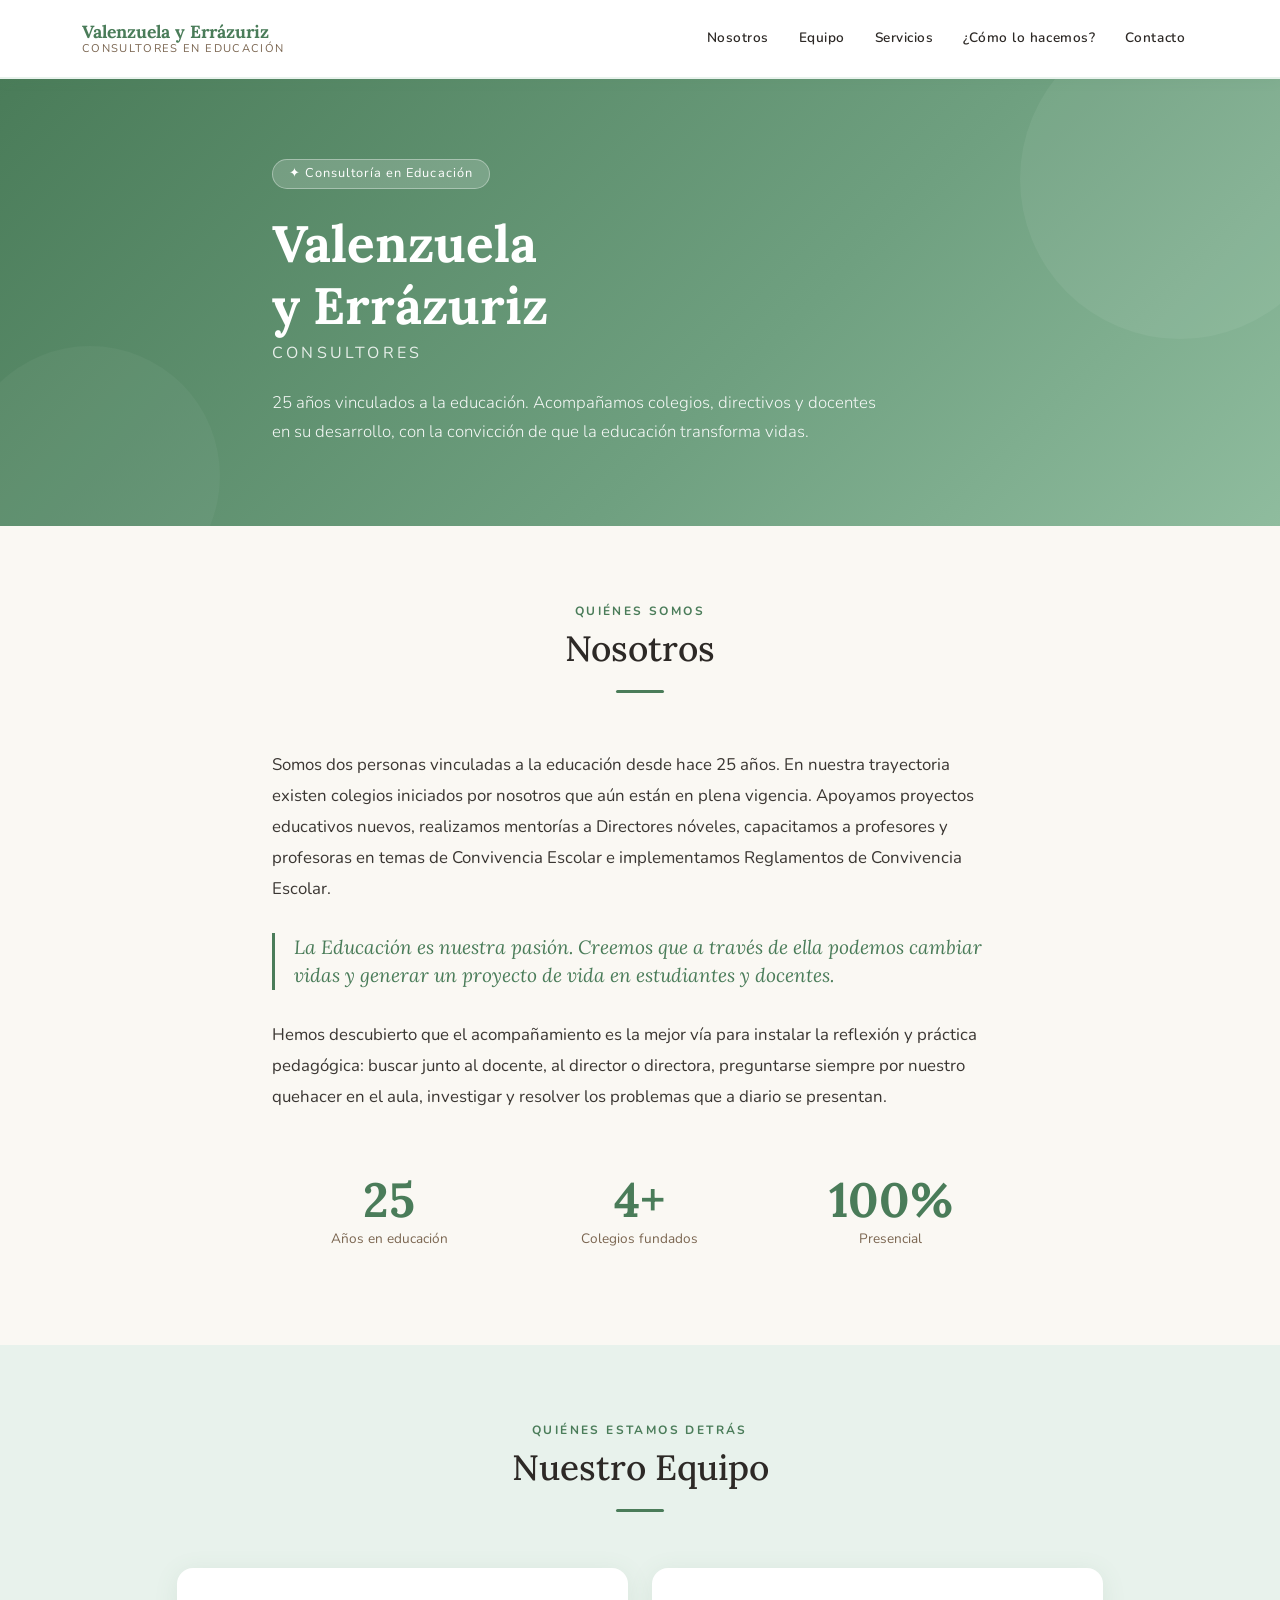
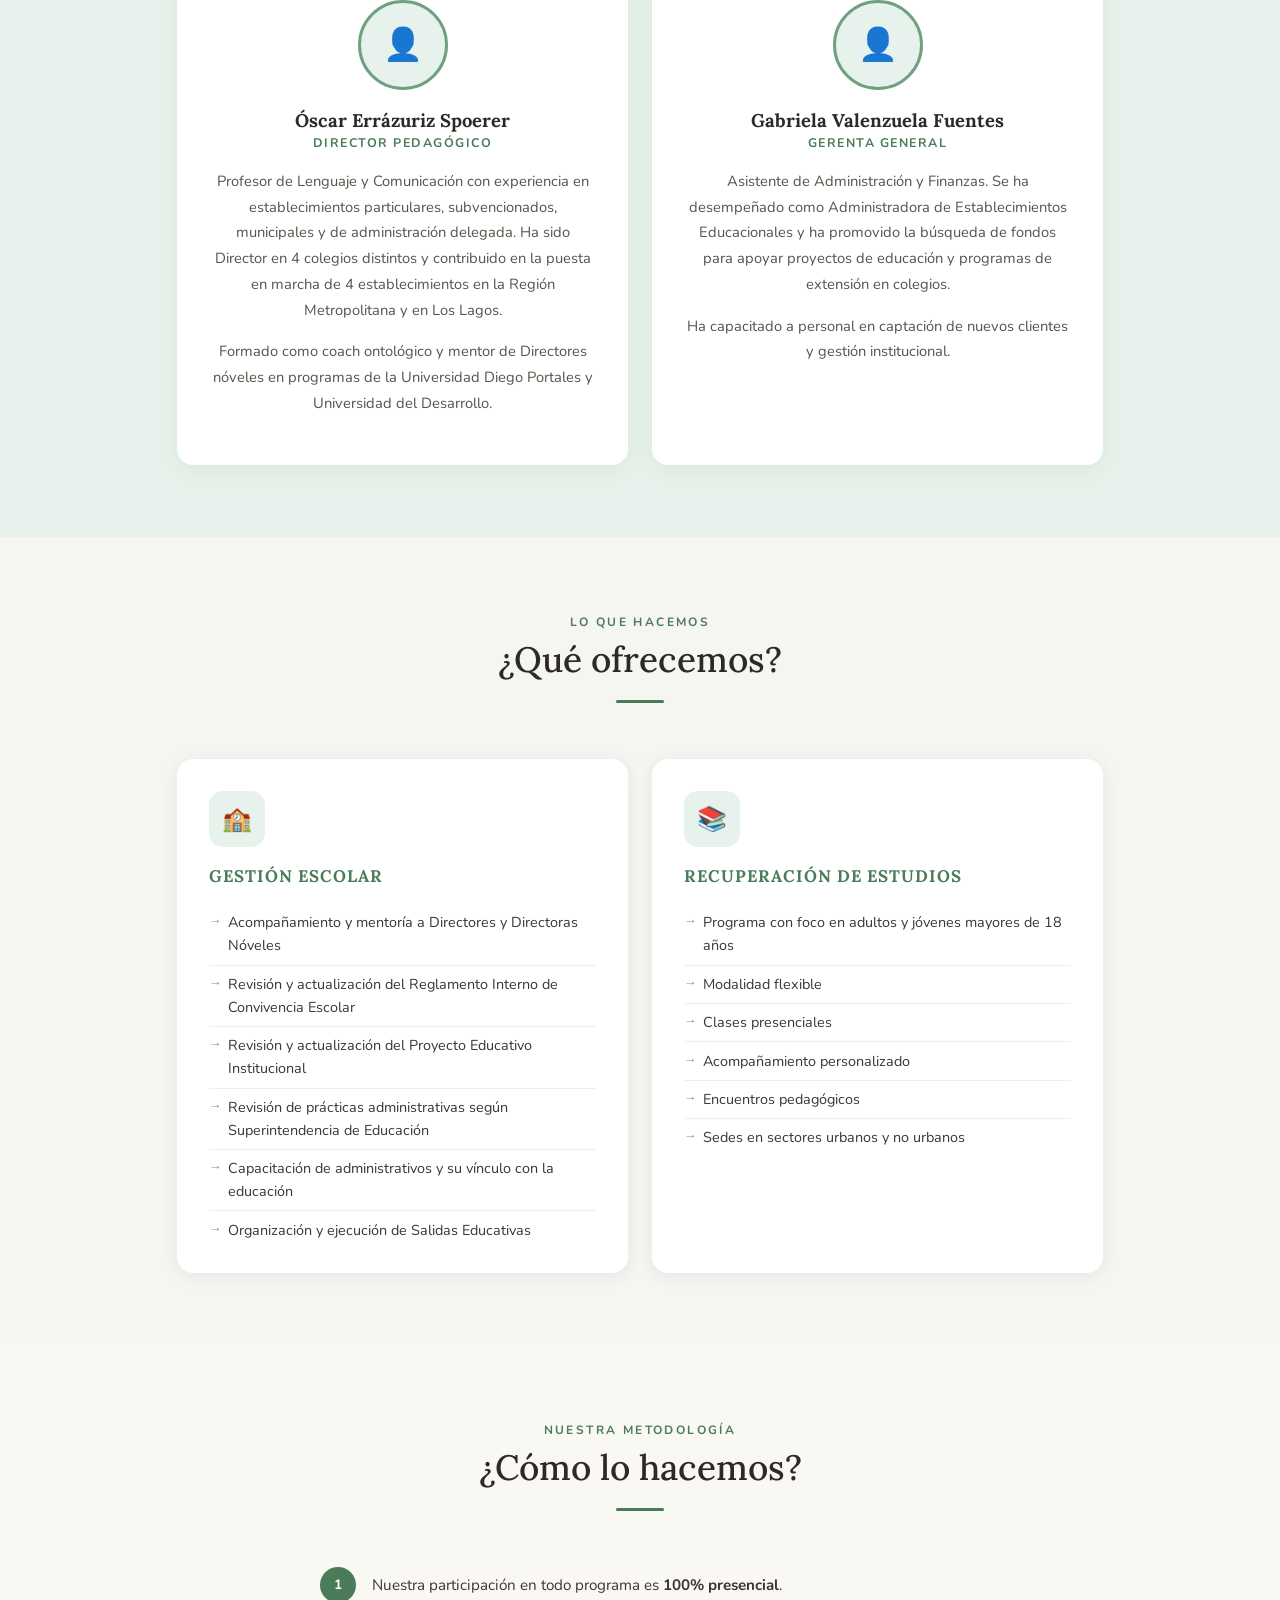
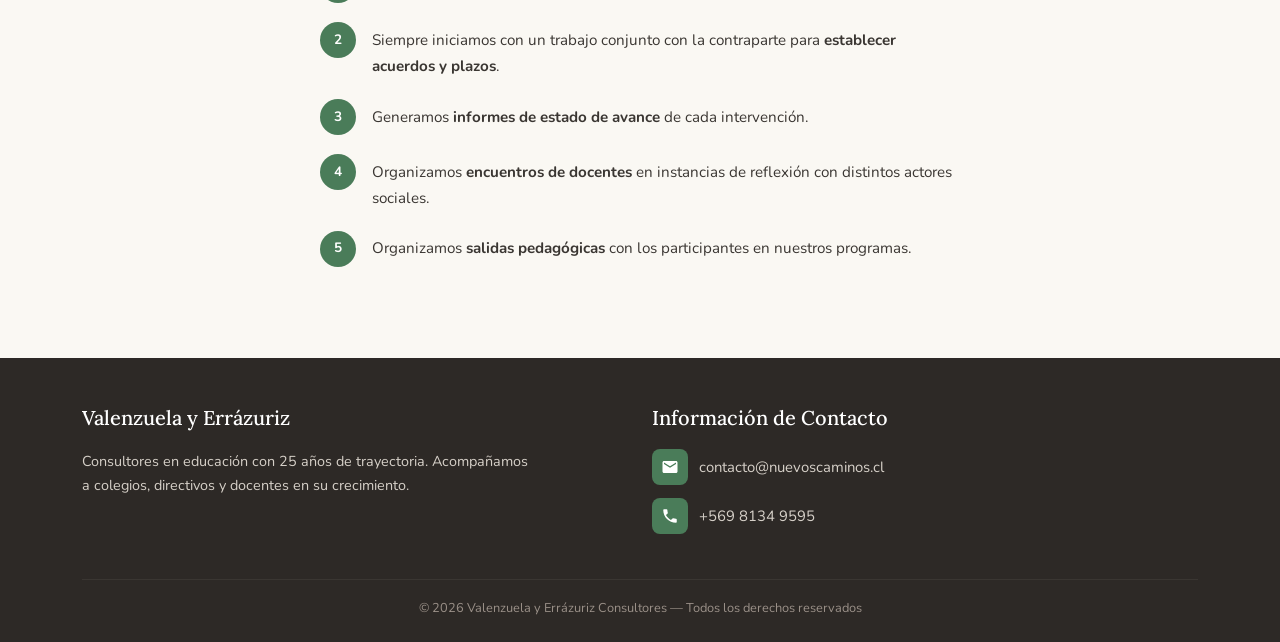
==== prop1claudio.html @ a12c12bf "Propuestas" ====
<!DOCTYPE html>
<html lang="es">
<head>
    <title>Valenzuela y Errázuriz — Consultores en Educación</title>
    <meta charset="utf-8">
    <meta name="viewport" content="width=device-width, initial-scale=1, shrink-to-fit=no">
    <meta name="description" content="Valenzuela y Errázuriz Consultores - Gestión Escolar y Recuperación de Estudios">

    <link href="https://fonts.googleapis.com/css2?family=Lora:ital,wght@0,400;0,600;0,700;1,400&family=Nunito:wght@300;400;600;700&display=swap" rel="stylesheet">
    <link rel="stylesheet" href="https://cdnjs.cloudflare.com/ajax/libs/bootstrap/5.3.0/css/bootstrap.min.css">

    <style>
        :root {
            --verde: #4a7c59;
            --verde-claro: #6fa080;
            --verde-suave: #e8f2ec;
            --crema: #faf8f3;
            --arena: #f0ebe0;
            --cafe: #7a6550;
            --texto: #2d2926;
            --gris-suave: #f5f5f2;
        }

        * { box-sizing: border-box; }

        body {
            font-family: 'Nunito', sans-serif;
            color: var(--texto);
            background: var(--crema);
            scroll-behavior: smooth;
        }

        h1, h2, h3, h4 {
            font-family: 'Lora', serif;
        }

        /* NAV */
        .navbar {
            background: white;
            border-bottom: 2px solid var(--verde-suave);
            padding: 1rem 0;
            position: sticky;
            top: 0;
            z-index: 100;
            box-shadow: 0 2px 12px rgba(74,124,89,0.08);
        }
        .navbar-brand {
            font-family: 'Lora', serif;
            font-size: 1.1rem;
            color: var(--verde) !important;
            font-weight: 700;
            line-height: 1.2;
        }
        .navbar-brand small {
            display: block;
            font-family: 'Nunito', sans-serif;
            font-size: 0.7rem;
            font-weight: 400;
            color: var(--cafe);
            letter-spacing: 0.12em;
            text-transform: uppercase;
        }
        .nav-link {
            color: var(--texto) !important;
            font-weight: 600;
            font-size: 0.85rem;
            letter-spacing: 0.04em;
            padding: 0.4rem 0.8rem !important;
            transition: color 0.2s;
        }
        .nav-link:hover { color: var(--verde) !important; }
        .navbar-toggler { border-color: var(--verde-suave); }

        /* HERO */
        .hero {
            background: linear-gradient(135deg, var(--verde) 0%, var(--verde-claro) 60%, #8fbc9e 100%);
            color: white;
            padding: 5rem 0 4rem;
            position: relative;
            overflow: hidden;
        }
        .hero::before {
            content: '';
            position: absolute;
            top: -60px; right: -60px;
            width: 320px; height: 320px;
            border-radius: 50%;
            background: rgba(255,255,255,0.06);
        }
        .hero::after {
            content: '';
            position: absolute;
            bottom: -80px; left: -40px;
            width: 260px; height: 260px;
            border-radius: 50%;
            background: rgba(255,255,255,0.04);
        }
        .hero h1 {
            font-size: clamp(2rem, 5vw, 3.2rem);
            font-weight: 700;
            margin-bottom: 0.3rem;
        }
        .hero .subtitle {
            font-family: 'Nunito', sans-serif;
            font-size: 1rem;
            letter-spacing: 0.2em;
            text-transform: uppercase;
            opacity: 0.85;
            margin-bottom: 1.5rem;
        }
        .hero .lead {
            font-size: 1.05rem;
            opacity: 0.92;
            max-width: 620px;
            line-height: 1.7;
        }
        .hero-badge {
            display: inline-block;
            background: rgba(255,255,255,0.18);
            border: 1px solid rgba(255,255,255,0.35);
            border-radius: 30px;
            padding: 0.3rem 1rem;
            font-size: 0.8rem;
            letter-spacing: 0.08em;
            margin-bottom: 1.5rem;
        }

        /* SECCIONES */
        .section { padding: 4.5rem 0; }
        .section-alt { background: var(--gris-suave); }
        .section-verde { background: var(--verde-suave); }
        .section-arena { background: var(--arena); }

        .section-label {
            display: inline-block;
            color: var(--verde);
            font-size: 0.75rem;
            font-weight: 700;
            letter-spacing: 0.2em;
            text-transform: uppercase;
            margin-bottom: 0.5rem;
        }
        .section-title {
            font-family: 'Lora', serif;
            font-size: clamp(1.6rem, 3vw, 2.2rem);
            color: var(--texto);
            margin-bottom: 1.2rem;
        }
        .divider {
            width: 48px;
            height: 3px;
            background: var(--verde);
            border-radius: 2px;
            margin: 0 auto 2rem;
        }
        .divider-left { margin: 0 0 1.5rem; }

        /* NOSOTROS */
        .nosotros-text {
            font-size: 1.05rem;
            line-height: 1.85;
            color: #3a3632;
        }
        .nosotros-highlight {
            font-family: 'Lora', serif;
            font-style: italic;
            font-size: 1.2rem;
            color: var(--verde);
            border-left: 3px solid var(--verde);
            padding-left: 1.2rem;
            margin: 1.8rem 0;
        }

        /* CARDS PERSONAS */
        .person-card {
            background: white;
            border-radius: 16px;
            padding: 2rem;
            box-shadow: 0 4px 24px rgba(74,124,89,0.10);
            height: 100%;
            transition: transform 0.2s, box-shadow 0.2s;
        }
        .person-card:hover {
            transform: translateY(-4px);
            box-shadow: 0 8px 32px rgba(74,124,89,0.16);
        }
        .person-avatar {
            width: 90px;
            height: 90px;
            border-radius: 50%;
            background: var(--verde-suave);
            border: 3px solid var(--verde-claro);
            display: flex;
            align-items: center;
            justify-content: center;
            margin: 0 auto 1.2rem;
            font-size: 2rem;
            color: var(--verde);
        }
        .person-card h3 {
            font-size: 1.15rem;
            font-weight: 700;
            margin-bottom: 0.2rem;
        }
        .person-role {
            font-size: 0.78rem;
            color: var(--verde);
            text-transform: uppercase;
            letter-spacing: 0.12em;
            font-weight: 700;
            margin-bottom: 1rem;
        }
        .person-card p {
            font-size: 0.92rem;
            line-height: 1.75;
            color: #5a524a;
        }

        /* SERVICIOS */
        .area-card {
            background: white;
            border-radius: 16px;
            padding: 2rem 2rem 1.5rem;
            box-shadow: 0 3px 18px rgba(0,0,0,0.07);
            height: 100%;
        }
        .area-icon {
            width: 56px;
            height: 56px;
            border-radius: 14px;
            background: var(--verde-suave);
            display: flex;
            align-items: center;
            justify-content: center;
            margin-bottom: 1.2rem;
            font-size: 1.5rem;
        }
        .area-card h3 {
            font-size: 1.05rem;
            font-weight: 700;
            text-transform: uppercase;
            letter-spacing: 0.06em;
            color: var(--verde);
            margin-bottom: 1.1rem;
        }
        .area-list {
            list-style: none;
            padding: 0;
            margin: 0;
        }
        .area-list li {
            font-size: 0.9rem;
            line-height: 1.6;
            padding: 0.45rem 0;
            border-bottom: 1px solid var(--verde-suave);
            padding-left: 1.2rem;
            position: relative;
            color: #3a3632;
        }
        .area-list li::before {
            content: '→';
            position: absolute;
            left: 0;
            color: var(--verde-claro);
            font-size: 0.8rem;
        }
        .area-list li:last-child { border-bottom: none; }

        /* CÓMO LO HACEMOS */
        .como-item {
            display: flex;
            gap: 1rem;
            align-items: flex-start;
            margin-bottom: 1.2rem;
        }
        .como-num {
            flex-shrink: 0;
            width: 36px;
            height: 36px;
            border-radius: 50%;
            background: var(--verde);
            color: white;
            display: flex;
            align-items: center;
            justify-content: center;
            font-weight: 700;
            font-size: 0.85rem;
        }
        .como-text {
            font-size: 0.95rem;
            line-height: 1.7;
            color: #3a3632;
            padding-top: 0.35rem;
        }

        /* CONTACTO / FOOTER */
        footer {
            background: var(--texto);
            color: #d6d0c8;
            padding: 3rem 0 1.5rem;
        }
        footer h5 {
            font-family: 'Lora', serif;
            color: white;
            margin-bottom: 1.2rem;
        }
        .contact-item {
            display: flex;
            align-items: center;
            gap: 0.7rem;
            margin-bottom: 0.8rem;
            font-size: 0.93rem;
        }
        .contact-icon {
            width: 36px;
            height: 36px;
            border-radius: 8px;
            background: var(--verde);
            display: flex;
            align-items: center;
            justify-content: center;
            flex-shrink: 0;
        }
        footer a { color: #d6d0c8; text-decoration: none; }
        footer a:hover { color: var(--verde-claro); }
        .footer-copy {
            border-top: 1px solid #3a3632;
            margin-top: 2rem;
            padding-top: 1.2rem;
            font-size: 0.8rem;
            color: #9a9088;
            text-align: center;
        }

        /* AÑOS EXPERIENCIA */
        .stat-box {
            text-align: center;
            padding: 1.5rem;
        }
        .stat-num {
            font-family: 'Lora', serif;
            font-size: 3rem;
            font-weight: 700;
            color: var(--verde);
            line-height: 1;
        }
        .stat-label {
            font-size: 0.85rem;
            color: var(--cafe);
            margin-top: 0.3rem;
        }

        @media (max-width: 768px) {
            .hero { padding: 3.5rem 0 3rem; }
            .section { padding: 3rem 0; }
        }
    </style>
</head>
<body data-bs-spy="scroll" data-bs-target="#mainNav">

    <!-- NAVBAR -->
    <nav class="navbar navbar-expand-lg" id="mainNav">
        <div class="container">
            <a class="navbar-brand" href="#inicio">
                Valenzuela y Errázuriz
                <small>Consultores en Educación</small>
            </a>
            <button class="navbar-toggler" type="button" data-bs-toggle="collapse" data-bs-target="#navMenu">
                <span class="navbar-toggler-icon"></span>
            </button>
            <div class="collapse navbar-collapse" id="navMenu">
                <ul class="navbar-nav ms-auto gap-1">
                    <li class="nav-item"><a class="nav-link" href="#nosotros">Nosotros</a></li>
                    <li class="nav-item"><a class="nav-link" href="#equipo">Equipo</a></li>
                    <li class="nav-item"><a class="nav-link" href="#servicios">Servicios</a></li>
                    <li class="nav-item"><a class="nav-link" href="#como">¿Cómo lo hacemos?</a></li>
                    <li class="nav-item"><a class="nav-link" href="#contacto">Contacto</a></li>
                </ul>
            </div>
        </div>
    </nav>

    <!-- HERO -->
    <section class="hero" id="inicio">
        <div class="container">
            <div class="row justify-content-center">
                <div class="col-lg-8 col-md-10">
                    <div class="hero-badge">✦ Consultoría en Educación</div>
                    <h1>Valenzuela<br>y Errázuriz</h1>
                    <p class="subtitle">Consultores</p>
                    <p class="lead">
                        25 años vinculados a la educación. Acompañamos colegios, directivos y docentes en su desarrollo, con la convicción de que la educación transforma vidas.
                    </p>
                </div>
            </div>
        </div>
    </section>

    <!-- NOSOTROS -->
    <section class="section" id="nosotros">
        <div class="container">
            <div class="row justify-content-center mb-4">
                <div class="col-lg-7 text-center">
                    <span class="section-label">Quiénes somos</span>
                    <h2 class="section-title">Nosotros</h2>
                    <div class="divider"></div>
                </div>
            </div>
            <div class="row justify-content-center">
                <div class="col-lg-8 col-md-10">
                    <p class="nosotros-text">
                        Somos dos personas vinculadas a la educación desde hace 25 años. En nuestra trayectoria existen colegios iniciados por nosotros que aún están en plena vigencia. Apoyamos proyectos educativos nuevos, realizamos mentorías a Directores nóveles, capacitamos a profesores y profesoras en temas de Convivencia Escolar e implementamos Reglamentos de Convivencia Escolar.
                    </p>
                    <div class="nosotros-highlight">
                        La Educación es nuestra pasión. Creemos que a través de ella podemos cambiar vidas y generar un proyecto de vida en estudiantes y docentes.
                    </div>
                    <p class="nosotros-text">
                        Hemos descubierto que el acompañamiento es la mejor vía para instalar la reflexión y práctica pedagógica: buscar junto al docente, al director o directora, preguntarse siempre por nuestro quehacer en el aula, investigar y resolver los problemas que a diario se presentan.
                    </p>
                </div>
            </div>

            <!-- Estadísticas -->
            <div class="row justify-content-center mt-4">
                <div class="col-lg-8">
                    <div class="row text-center g-3">
                        <div class="col-4">
                            <div class="stat-box">
                                <div class="stat-num">25</div>
                                <div class="stat-label">Años en educación</div>
                            </div>
                        </div>
                        <div class="col-4">
                            <div class="stat-box">
                                <div class="stat-num">4+</div>
                                <div class="stat-label">Colegios fundados</div>
                            </div>
                        </div>
                        <div class="col-4">
                            <div class="stat-box">
                                <div class="stat-num">100%</div>
                                <div class="stat-label">Presencial</div>
                            </div>
                        </div>
                    </div>
                </div>
            </div>
        </div>
    </section>

    <!-- EQUIPO -->
    <section class="section section-verde" id="equipo">
        <div class="container">
            <div class="row justify-content-center mb-4">
                <div class="col-lg-7 text-center">
                    <span class="section-label">Quiénes estamos detrás</span>
                    <h2 class="section-title">Nuestro Equipo</h2>
                    <div class="divider"></div>
                </div>
            </div>
            <div class="row g-4 justify-content-center">

                <div class="col-md-5">
                    <div class="person-card text-center">
                        <div class="person-avatar">👤</div>
                        <h3>Óscar Errázuriz Spoerer</h3>
                        <div class="person-role">Director Pedagógico</div>
                        <p>
                            Profesor de Lenguaje y Comunicación con experiencia en establecimientos particulares, subvencionados, municipales y de administración delegada. Ha sido Director en 4 colegios distintos y contribuido en la puesta en marcha de 4 establecimientos en la Región Metropolitana y en Los Lagos.
                        </p>
                        <p>
                            Formado como coach ontológico y mentor de Directores nóveles en programas de la Universidad Diego Portales y Universidad del Desarrollo.
                        </p>
                    </div>
                </div>

                <div class="col-md-5">
                    <div class="person-card text-center">
                        <div class="person-avatar">👤</div>
                        <h3>Gabriela Valenzuela Fuentes</h3>
                        <div class="person-role">Gerenta General</div>
                        <p>
                            Asistente de Administración y Finanzas. Se ha desempeñado como Administradora de Establecimientos Educacionales y ha promovido la búsqueda de fondos para apoyar proyectos de educación y programas de extensión en colegios.
                        </p>
                        <p>
                            Ha capacitado a personal en captación de nuevos clientes y gestión institucional.
                        </p>
                    </div>
                </div>

            </div>
        </div>
    </section>

    <!-- SERVICIOS -->
    <section class="section section-alt" id="servicios">
        <div class="container">
            <div class="row justify-content-center mb-4">
                <div class="col-lg-7 text-center">
                    <span class="section-label">Lo que hacemos</span>
                    <h2 class="section-title">¿Qué ofrecemos?</h2>
                    <div class="divider"></div>
                </div>
            </div>
            <div class="row g-4 justify-content-center">

                <div class="col-md-6 col-lg-5">
                    <div class="area-card">
                        <div class="area-icon">🏫</div>
                        <h3>Gestión Escolar</h3>
                        <ul class="area-list">
                            <li>Acompañamiento y mentoría a Directores y Directoras Nóveles</li>
                            <li>Revisión y actualización del Reglamento Interno de Convivencia Escolar</li>
                            <li>Revisión y actualización del Proyecto Educativo Institucional</li>
                            <li>Revisión de prácticas administrativas según Superintendencia de Educación</li>
                            <li>Capacitación de administrativos y su vínculo con la educación</li>
                            <li>Organización y ejecución de Salidas Educativas</li>
                        </ul>
                    </div>
                </div>

                <div class="col-md-6 col-lg-5">
                    <div class="area-card">
                        <div class="area-icon">📚</div>
                        <h3>Recuperación de Estudios</h3>
                        <ul class="area-list">
                            <li>Programa con foco en adultos y jóvenes mayores de 18 años</li>
                            <li>Modalidad flexible</li>
                            <li>Clases presenciales</li>
                            <li>Acompañamiento personalizado</li>
                            <li>Encuentros pedagógicos</li>
                            <li>Sedes en sectores urbanos y no urbanos</li>
                        </ul>
                    </div>
                </div>

            </div>
        </div>
    </section>

    <!-- CÓMO LO HACEMOS -->
    <section class="section" id="como">
        <div class="container">
            <div class="row justify-content-center mb-4">
                <div class="col-lg-7 text-center">
                    <span class="section-label">Nuestra metodología</span>
                    <h2 class="section-title">¿Cómo lo hacemos?</h2>
                    <div class="divider"></div>
                </div>
            </div>
            <div class="row justify-content-center">
                <div class="col-lg-7 col-md-9">
                    <div class="como-item">
                        <div class="como-num">1</div>
                        <div class="como-text">Nuestra participación en todo programa es <strong>100% presencial</strong>.</div>
                    </div>
                    <div class="como-item">
                        <div class="como-num">2</div>
                        <div class="como-text">Siempre iniciamos con un trabajo conjunto con la contraparte para <strong>establecer acuerdos y plazos</strong>.</div>
                    </div>
                    <div class="como-item">
                        <div class="como-num">3</div>
                        <div class="como-text">Generamos <strong>informes de estado de avance</strong> de cada intervención.</div>
                    </div>
                    <div class="como-item">
                        <div class="como-num">4</div>
                        <div class="como-text">Organizamos <strong>encuentros de docentes</strong> en instancias de reflexión con distintos actores sociales.</div>
                    </div>
                    <div class="como-item">
                        <div class="como-num">5</div>
                        <div class="como-text">Organizamos <strong>salidas pedagógicas</strong> con los participantes en nuestros programas.</div>
                    </div>
                </div>
            </div>
        </div>
    </section>

    <!-- FOOTER / CONTACTO -->
    <footer id="contacto">
        <div class="container">
            <div class="row g-4">
                <div class="col-md-5">
                    <h5>Valenzuela y Errázuriz</h5>
                    <p style="font-size:0.9rem; line-height:1.7;">
                        Consultores en educación con 25 años de trayectoria. Acompañamos a colegios, directivos y docentes en su crecimiento.
                    </p>
                </div>
                <div class="col-md-4 offset-md-1">
                    <h5>Información de Contacto</h5>
                    <div class="contact-item">
                        <div class="contact-icon">
                            <svg width="18" height="18" fill="white" viewBox="0 0 24 24"><path d="M20 4H4c-1.1 0-2 .9-2 2v12c0 1.1.9 2 2 2h16c1.1 0 2-.9 2-2V6c0-1.1-.9-2-2-2zm0 4-8 5-8-5V6l8 5 8-5v2z"/></svg>
                        </div>
                        <a href="mailto:contacto@nuevoscaminos.cl">contacto@nuevoscaminos.cl</a>
                    </div>
                    <div class="contact-item">
                        <div class="contact-icon">
                            <svg width="18" height="18" fill="white" viewBox="0 0 24 24"><path d="M6.62 10.79c1.44 2.83 3.76 5.14 6.59 6.59l2.2-2.2c.27-.27.67-.36 1.02-.24 1.12.37 2.33.57 3.57.57.55 0 1 .45 1 1V20c0 .55-.45 1-1 1-9.39 0-17-7.61-17-17 0-.55.45-1 1-1h3.5c.55 0 1 .45 1 1 0 1.25.2 2.45.57 3.57.11.35.03.74-.25 1.02l-2.2 2.2z"/></svg>
                        </div>
                        <a href="tel:+56981349595">+569 8134 9595</a>
                    </div>
                </div>
            </div>
            <div class="footer-copy">
                <script>document.write('© ' + new Date().getFullYear());</script> Valenzuela y Errázuriz Consultores — Todos los derechos reservados
            </div>
        </div>
    </footer>

    <script src="https://cdnjs.cloudflare.com/ajax/libs/bootstrap/5.3.0/js/bootstrap.bundle.min.js"></script>
</body>
</html>
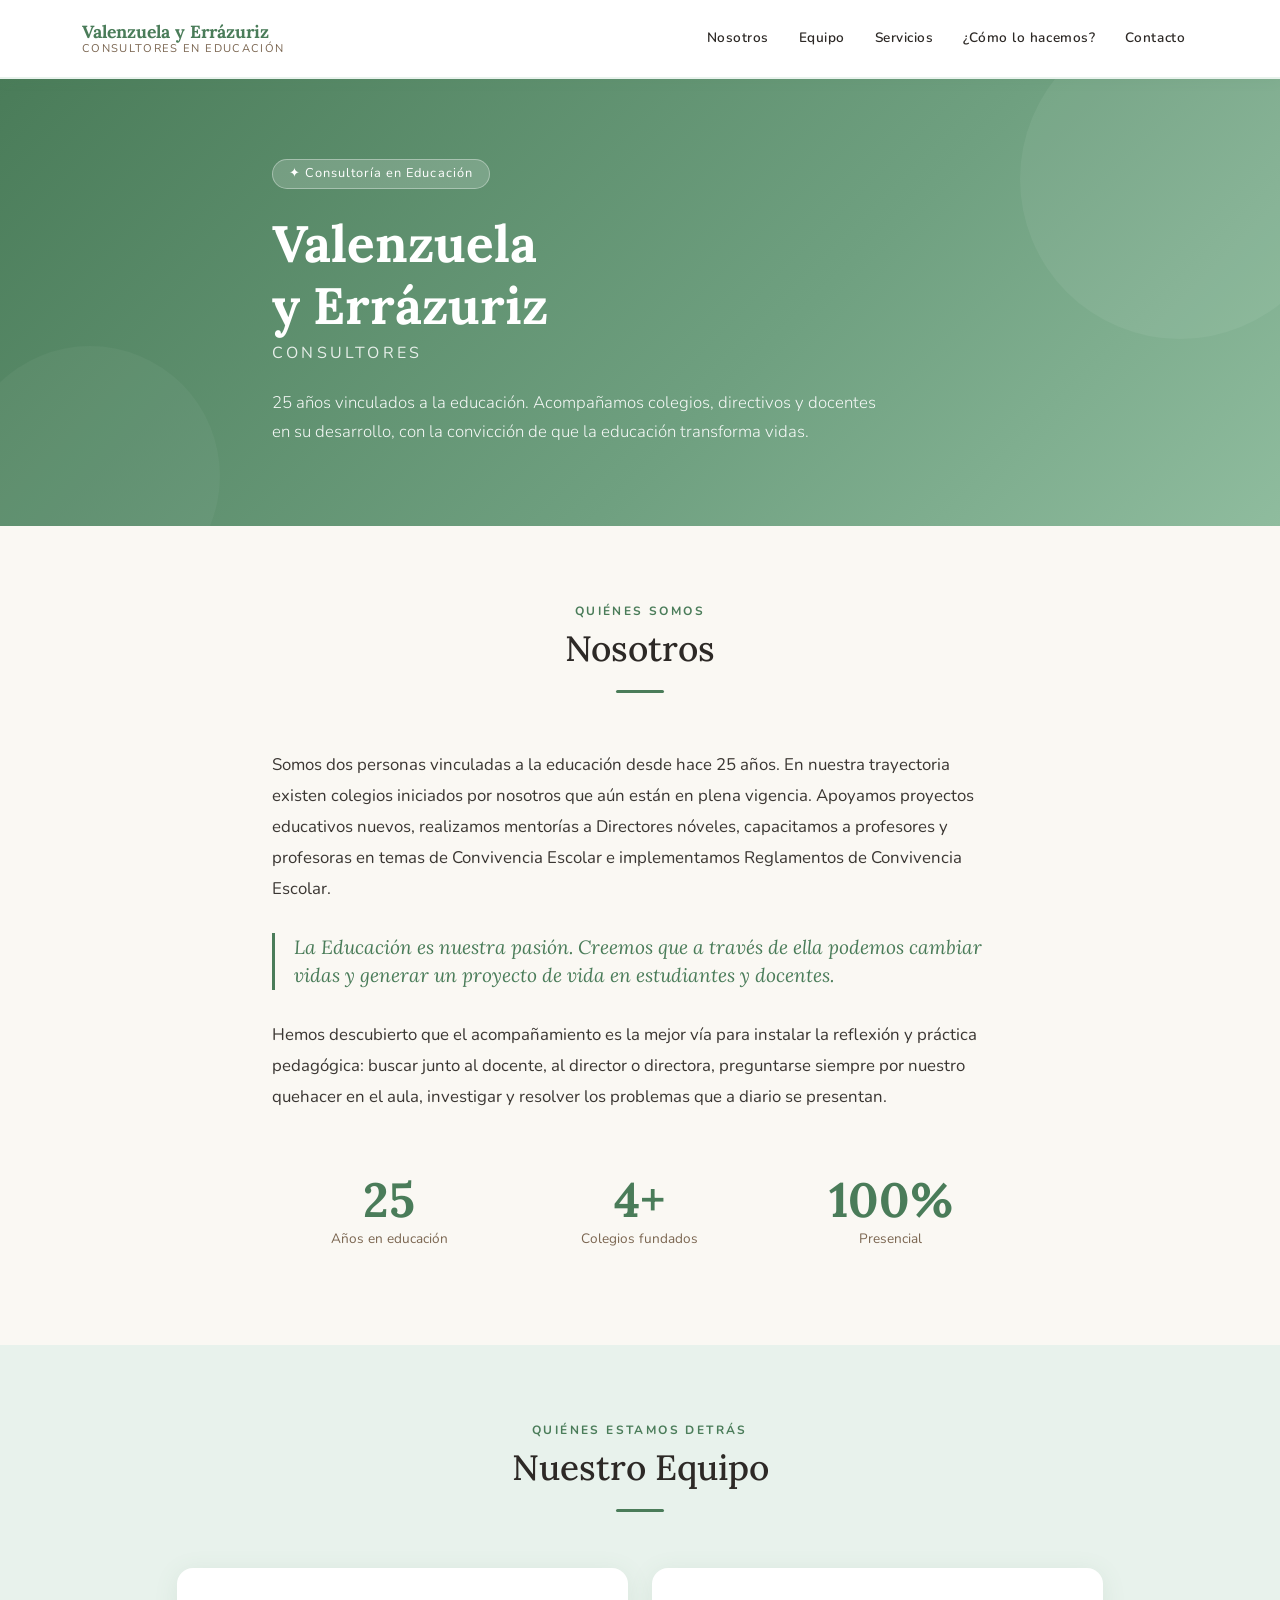
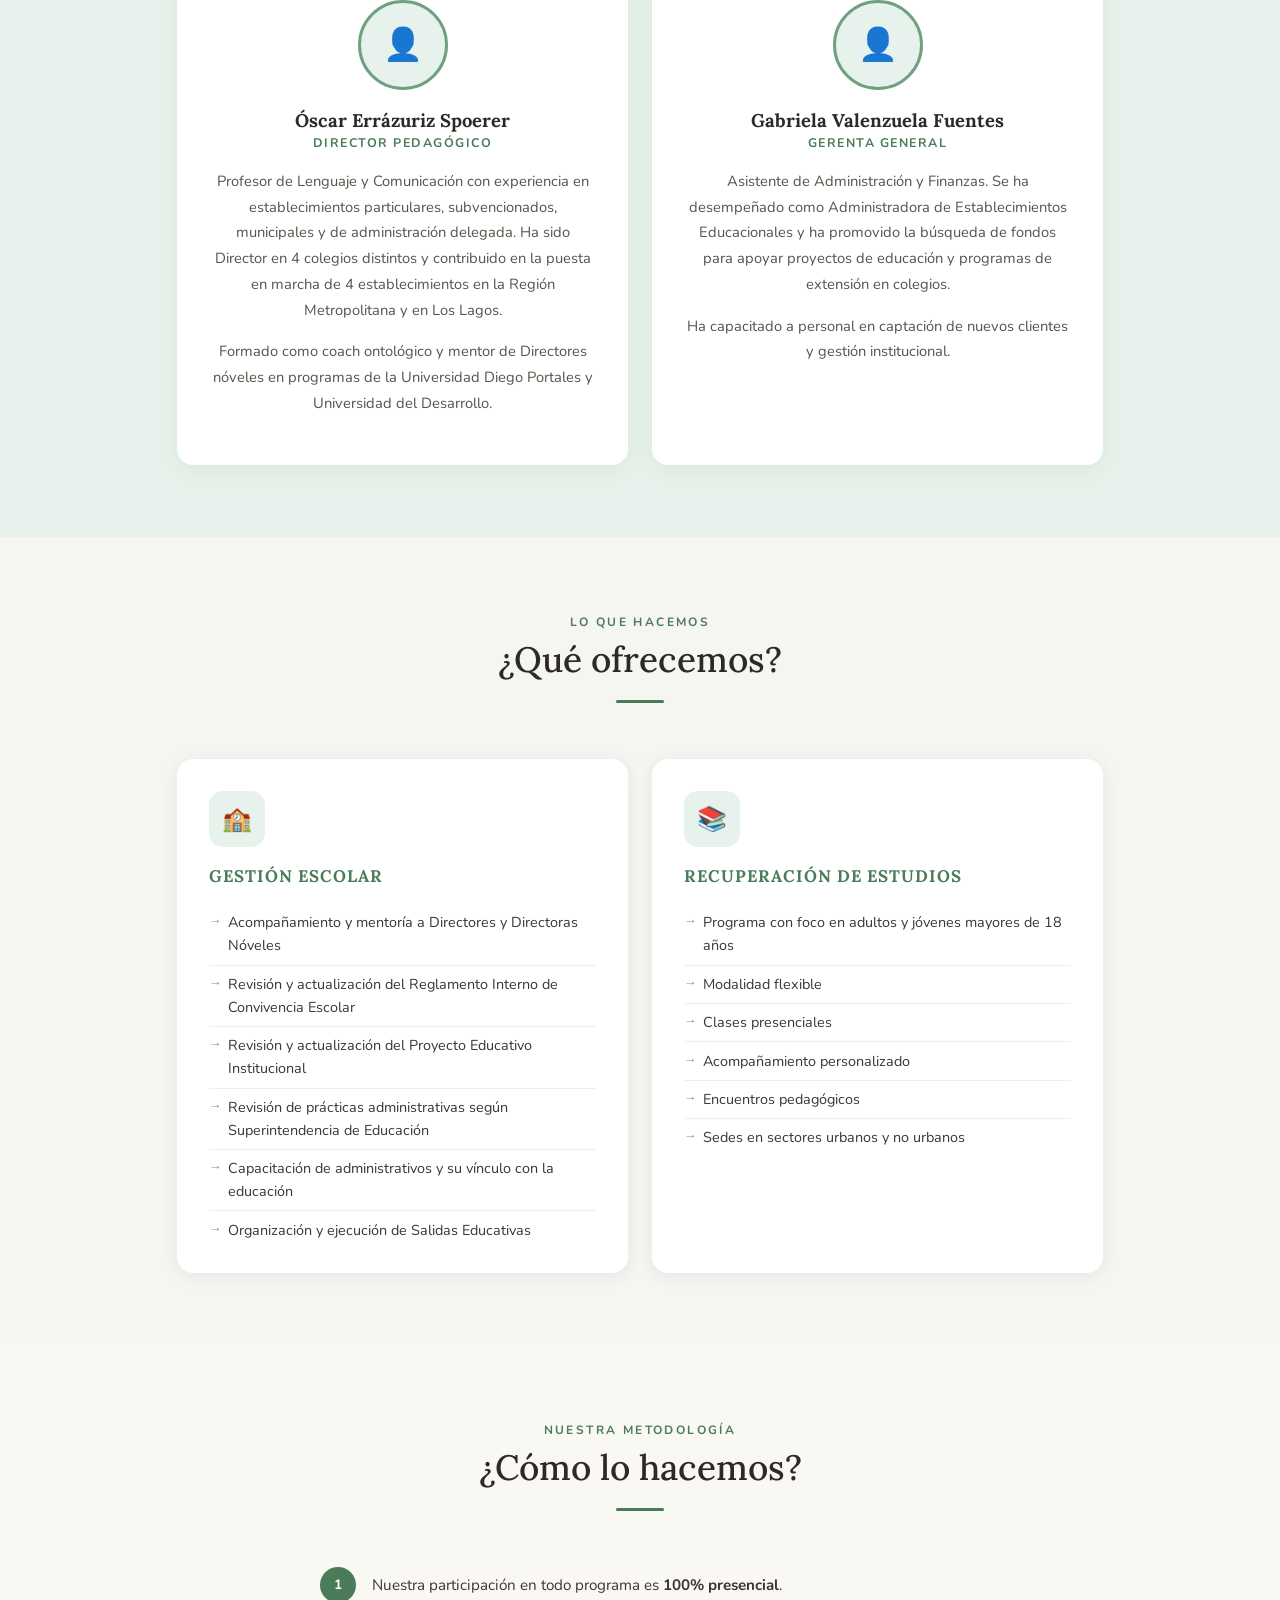
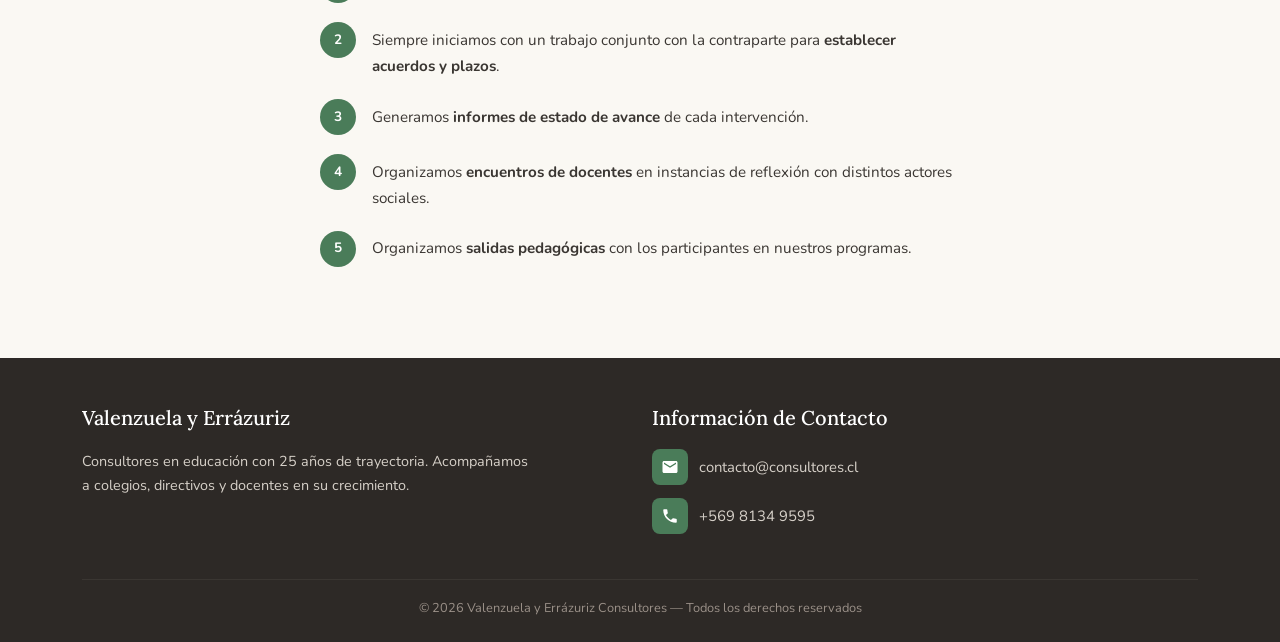
==== commit 485f0f5a: "contacto consultores" ====
--- a/prop1claudio.html
+++ b/prop1claudio.html
@@ -591,7 +591,7 @@
                         <div class="contact-icon">
                             <svg width="18" height="18" fill="white" viewBox="0 0 24 24"><path d="M20 4H4c-1.1 0-2 .9-2 2v12c0 1.1.9 2 2 2h16c1.1 0 2-.9 2-2V6c0-1.1-.9-2-2-2zm0 4-8 5-8-5V6l8 5 8-5v2z"/></svg>
                         </div>
-                        <a href="mailto:contacto@nuevoscaminos.cl">contacto@nuevoscaminos.cl</a>
+                        <a href="mailto:contacto@consultores.cl">contacto@consultores.cl</a>
                     </div>
                     <div class="contact-item">
                         <div class="contact-icon">
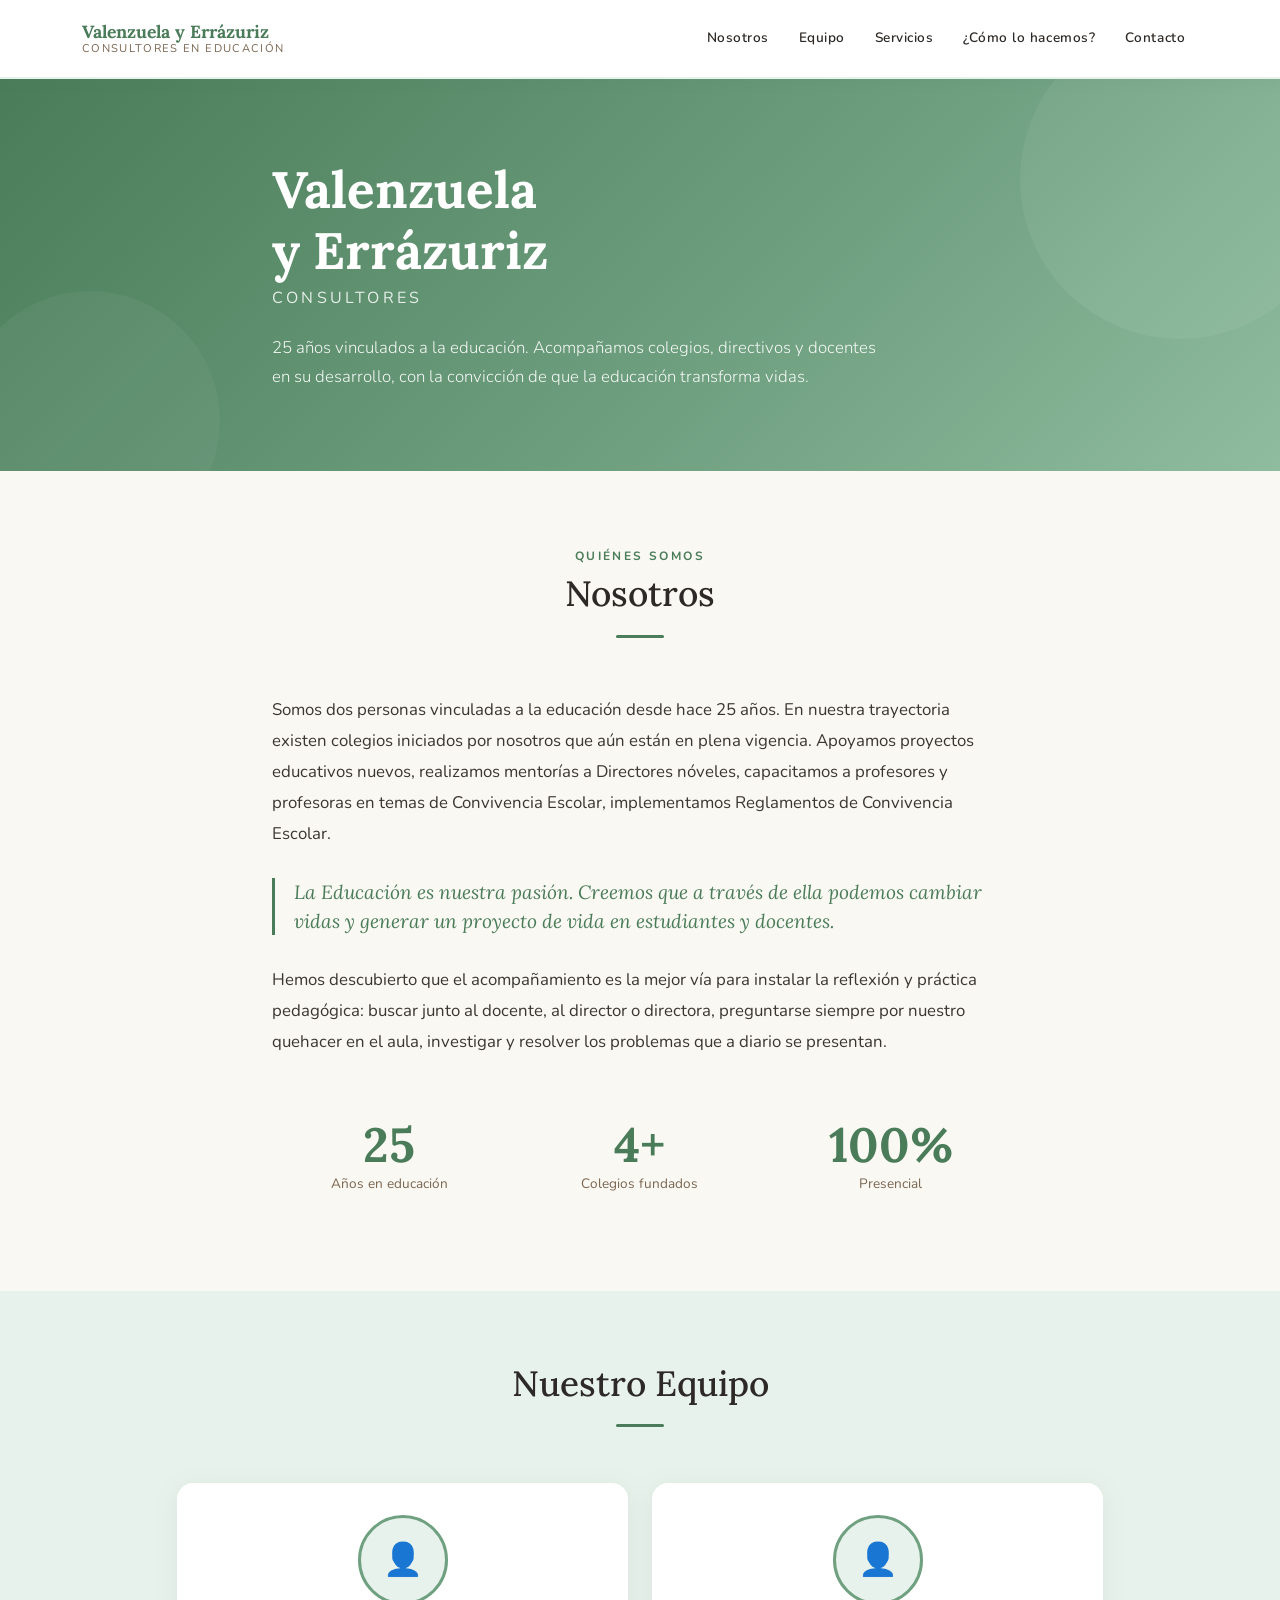
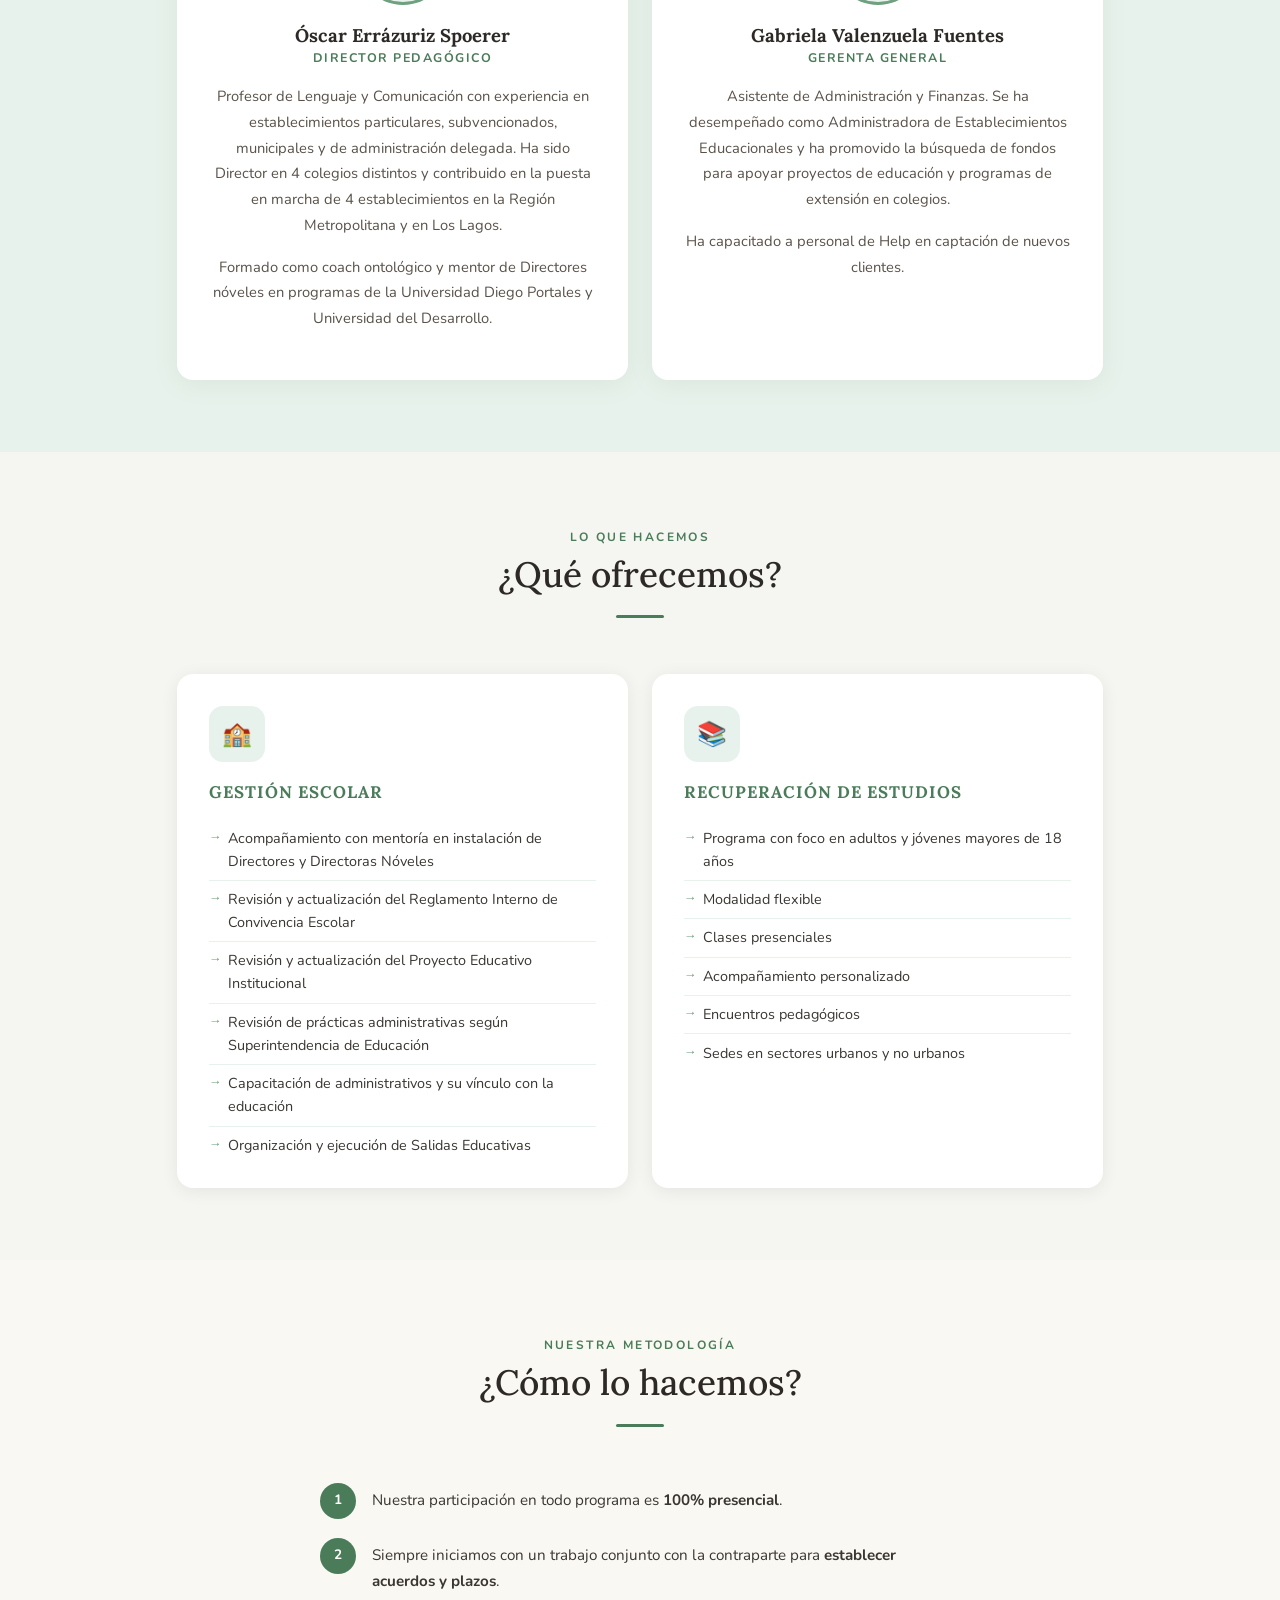
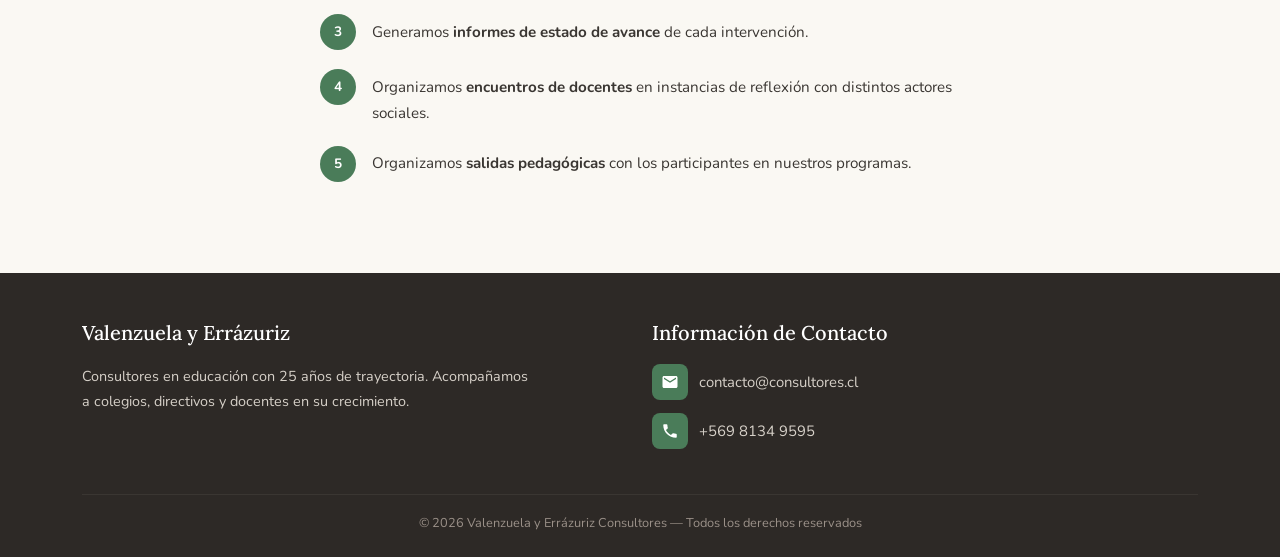
==== commit 14c04eae: "corrección_textos" ====
--- a/prop1claudio.html
+++ b/prop1claudio.html
@@ -1,12 +1,15 @@
 <!DOCTYPE html>
 <html lang="es">
+
 <head>
     <title>Valenzuela y Errázuriz — Consultores en Educación</title>
     <meta charset="utf-8">
     <meta name="viewport" content="width=device-width, initial-scale=1, shrink-to-fit=no">
     <meta name="description" content="Valenzuela y Errázuriz Consultores - Gestión Escolar y Recuperación de Estudios">
 
-    <link href="https://fonts.googleapis.com/css2?family=Lora:ital,wght@0,400;0,600;0,700;1,400&family=Nunito:wght@300;400;600;700&display=swap" rel="stylesheet">
+    <link
+        href="https://fonts.googleapis.com/css2?family=Lora:ital,wght@0,400;0,600;0,700;1,400&family=Nunito:wght@300;400;600;700&display=swap"
+        rel="stylesheet">
     <link rel="stylesheet" href="https://cdnjs.cloudflare.com/ajax/libs/bootstrap/5.3.0/css/bootstrap.min.css">
 
     <style>
@@ -21,7 +24,9 @@
             --gris-suave: #f5f5f2;
         }
 
-        * { box-sizing: border-box; }
+        * {
+            box-sizing: border-box;
+        }
 
         body {
             font-family: 'Nunito', sans-serif;
@@ -30,7 +35,10 @@
             scroll-behavior: smooth;
         }
 
-        h1, h2, h3, h4 {
+        h1,
+        h2,
+        h3,
+        h4 {
             font-family: 'Lora', serif;
         }
 
@@ -42,8 +50,9 @@
             position: sticky;
             top: 0;
             z-index: 100;
-            box-shadow: 0 2px 12px rgba(74,124,89,0.08);
-        }
+            box-shadow: 0 2px 12px rgba(74, 124, 89, 0.08);
+        }
+
         .navbar-brand {
             font-family: 'Lora', serif;
             font-size: 1.1rem;
@@ -51,6 +60,7 @@
             font-weight: 700;
             line-height: 1.2;
         }
+
         .navbar-brand small {
             display: block;
             font-family: 'Nunito', sans-serif;
@@ -60,6 +70,7 @@
             letter-spacing: 0.12em;
             text-transform: uppercase;
         }
+
         .nav-link {
             color: var(--texto) !important;
             font-weight: 600;
@@ -68,8 +79,14 @@
             padding: 0.4rem 0.8rem !important;
             transition: color 0.2s;
         }
-        .nav-link:hover { color: var(--verde) !important; }
-        .navbar-toggler { border-color: var(--verde-suave); }
+
+        .nav-link:hover {
+            color: var(--verde) !important;
+        }
+
+        .navbar-toggler {
+            border-color: var(--verde-suave);
+        }
 
         /* HERO */
         .hero {
@@ -79,27 +96,35 @@
             position: relative;
             overflow: hidden;
         }
+
         .hero::before {
             content: '';
             position: absolute;
-            top: -60px; right: -60px;
-            width: 320px; height: 320px;
+            top: -60px;
+            right: -60px;
+            width: 320px;
+            height: 320px;
             border-radius: 50%;
-            background: rgba(255,255,255,0.06);
-        }
+            background: rgba(255, 255, 255, 0.06);
+        }
+
         .hero::after {
             content: '';
             position: absolute;
-            bottom: -80px; left: -40px;
-            width: 260px; height: 260px;
+            bottom: -80px;
+            left: -40px;
+            width: 260px;
+            height: 260px;
             border-radius: 50%;
-            background: rgba(255,255,255,0.04);
-        }
+            background: rgba(255, 255, 255, 0.04);
+        }
+
         .hero h1 {
             font-size: clamp(2rem, 5vw, 3.2rem);
             font-weight: 700;
             margin-bottom: 0.3rem;
         }
+
         .hero .subtitle {
             font-family: 'Nunito', sans-serif;
             font-size: 1rem;
@@ -108,16 +133,18 @@
             opacity: 0.85;
             margin-bottom: 1.5rem;
         }
+
         .hero .lead {
             font-size: 1.05rem;
             opacity: 0.92;
             max-width: 620px;
             line-height: 1.7;
         }
+
         .hero-badge {
             display: inline-block;
-            background: rgba(255,255,255,0.18);
-            border: 1px solid rgba(255,255,255,0.35);
+            background: rgba(255, 255, 255, 0.18);
+            border: 1px solid rgba(255, 255, 255, 0.35);
             border-radius: 30px;
             padding: 0.3rem 1rem;
             font-size: 0.8rem;
@@ -126,10 +153,21 @@
         }
 
         /* SECCIONES */
-        .section { padding: 4.5rem 0; }
-        .section-alt { background: var(--gris-suave); }
-        .section-verde { background: var(--verde-suave); }
-        .section-arena { background: var(--arena); }
+        .section {
+            padding: 4.5rem 0;
+        }
+
+        .section-alt {
+            background: var(--gris-suave);
+        }
+
+        .section-verde {
+            background: var(--verde-suave);
+        }
+
+        .section-arena {
+            background: var(--arena);
+        }
 
         .section-label {
             display: inline-block;
@@ -140,12 +178,14 @@
             text-transform: uppercase;
             margin-bottom: 0.5rem;
         }
+
         .section-title {
             font-family: 'Lora', serif;
             font-size: clamp(1.6rem, 3vw, 2.2rem);
             color: var(--texto);
             margin-bottom: 1.2rem;
         }
+
         .divider {
             width: 48px;
             height: 3px;
@@ -153,7 +193,10 @@
             border-radius: 2px;
             margin: 0 auto 2rem;
         }
-        .divider-left { margin: 0 0 1.5rem; }
+
+        .divider-left {
+            margin: 0 0 1.5rem;
+        }
 
         /* NOSOTROS */
         .nosotros-text {
@@ -161,6 +204,7 @@
             line-height: 1.85;
             color: #3a3632;
         }
+
         .nosotros-highlight {
             font-family: 'Lora', serif;
             font-style: italic;
@@ -176,14 +220,16 @@
             background: white;
             border-radius: 16px;
             padding: 2rem;
-            box-shadow: 0 4px 24px rgba(74,124,89,0.10);
+            box-shadow: 0 4px 24px rgba(74, 124, 89, 0.10);
             height: 100%;
             transition: transform 0.2s, box-shadow 0.2s;
         }
+
         .person-card:hover {
             transform: translateY(-4px);
-            box-shadow: 0 8px 32px rgba(74,124,89,0.16);
-        }
+            box-shadow: 0 8px 32px rgba(74, 124, 89, 0.16);
+        }
+
         .person-avatar {
             width: 90px;
             height: 90px;
@@ -197,11 +243,13 @@
             font-size: 2rem;
             color: var(--verde);
         }
+
         .person-card h3 {
             font-size: 1.15rem;
             font-weight: 700;
             margin-bottom: 0.2rem;
         }
+
         .person-role {
             font-size: 0.78rem;
             color: var(--verde);
@@ -210,6 +258,7 @@
             font-weight: 700;
             margin-bottom: 1rem;
         }
+
         .person-card p {
             font-size: 0.92rem;
             line-height: 1.75;
@@ -221,9 +270,10 @@
             background: white;
             border-radius: 16px;
             padding: 2rem 2rem 1.5rem;
-            box-shadow: 0 3px 18px rgba(0,0,0,0.07);
+            box-shadow: 0 3px 18px rgba(0, 0, 0, 0.07);
             height: 100%;
         }
+
         .area-icon {
             width: 56px;
             height: 56px;
@@ -235,6 +285,7 @@
             margin-bottom: 1.2rem;
             font-size: 1.5rem;
         }
+
         .area-card h3 {
             font-size: 1.05rem;
             font-weight: 700;
@@ -243,11 +294,13 @@
             color: var(--verde);
             margin-bottom: 1.1rem;
         }
+
         .area-list {
             list-style: none;
             padding: 0;
             margin: 0;
         }
+
         .area-list li {
             font-size: 0.9rem;
             line-height: 1.6;
@@ -257,6 +310,7 @@
             position: relative;
             color: #3a3632;
         }
+
         .area-list li::before {
             content: '→';
             position: absolute;
@@ -264,7 +318,10 @@
             color: var(--verde-claro);
             font-size: 0.8rem;
         }
-        .area-list li:last-child { border-bottom: none; }
+
+        .area-list li:last-child {
+            border-bottom: none;
+        }
 
         /* CÓMO LO HACEMOS */
         .como-item {
@@ -273,6 +330,7 @@
             align-items: flex-start;
             margin-bottom: 1.2rem;
         }
+
         .como-num {
             flex-shrink: 0;
             width: 36px;
@@ -286,6 +344,7 @@
             font-weight: 700;
             font-size: 0.85rem;
         }
+
         .como-text {
             font-size: 0.95rem;
             line-height: 1.7;
@@ -299,11 +358,13 @@
             color: #d6d0c8;
             padding: 3rem 0 1.5rem;
         }
+
         footer h5 {
             font-family: 'Lora', serif;
             color: white;
             margin-bottom: 1.2rem;
         }
+
         .contact-item {
             display: flex;
             align-items: center;
@@ -311,6 +372,7 @@
             margin-bottom: 0.8rem;
             font-size: 0.93rem;
         }
+
         .contact-icon {
             width: 36px;
             height: 36px;
@@ -321,8 +383,16 @@
             justify-content: center;
             flex-shrink: 0;
         }
-        footer a { color: #d6d0c8; text-decoration: none; }
-        footer a:hover { color: var(--verde-claro); }
+
+        footer a {
+            color: #d6d0c8;
+            text-decoration: none;
+        }
+
+        footer a:hover {
+            color: var(--verde-claro);
+        }
+
         .footer-copy {
             border-top: 1px solid #3a3632;
             margin-top: 2rem;
@@ -337,6 +407,7 @@
             text-align: center;
             padding: 1.5rem;
         }
+
         .stat-num {
             font-family: 'Lora', serif;
             font-size: 3rem;
@@ -344,6 +415,7 @@
             color: var(--verde);
             line-height: 1;
         }
+
         .stat-label {
             font-size: 0.85rem;
             color: var(--cafe);
@@ -351,11 +423,17 @@
         }
 
         @media (max-width: 768px) {
-            .hero { padding: 3.5rem 0 3rem; }
-            .section { padding: 3rem 0; }
+            .hero {
+                padding: 3.5rem 0 3rem;
+            }
+
+            .section {
+                padding: 3rem 0;
+            }
         }
     </style>
 </head>
+
 <body data-bs-spy="scroll" data-bs-target="#mainNav">
 
     <!-- NAVBAR -->
@@ -385,11 +463,11 @@
         <div class="container">
             <div class="row justify-content-center">
                 <div class="col-lg-8 col-md-10">
-                    <div class="hero-badge">✦ Consultoría en Educación</div>
                     <h1>Valenzuela<br>y Errázuriz</h1>
                     <p class="subtitle">Consultores</p>
                     <p class="lead">
-                        25 años vinculados a la educación. Acompañamos colegios, directivos y docentes en su desarrollo, con la convicción de que la educación transforma vidas.
+                        25 años vinculados a la educación. Acompañamos colegios, directivos y docentes en su desarrollo,
+                        con la convicción de que la educación transforma vidas.
                     </p>
                 </div>
             </div>
@@ -409,13 +487,19 @@
             <div class="row justify-content-center">
                 <div class="col-lg-8 col-md-10">
                     <p class="nosotros-text">
-                        Somos dos personas vinculadas a la educación desde hace 25 años. En nuestra trayectoria existen colegios iniciados por nosotros que aún están en plena vigencia. Apoyamos proyectos educativos nuevos, realizamos mentorías a Directores nóveles, capacitamos a profesores y profesoras en temas de Convivencia Escolar e implementamos Reglamentos de Convivencia Escolar.
+                        Somos dos personas vinculadas a la educación desde hace 25 años. En nuestra trayectoria existen
+                        colegios iniciados por nosotros que aún están en plena vigencia. Apoyamos proyectos educativos
+                        nuevos, realizamos mentorías a Directores nóveles, capacitamos a profesores y profesoras en
+                        temas de Convivencia Escolar, implementamos Reglamentos de Convivencia Escolar.
                     </p>
                     <div class="nosotros-highlight">
-                        La Educación es nuestra pasión. Creemos que a través de ella podemos cambiar vidas y generar un proyecto de vida en estudiantes y docentes.
+                        La Educación es nuestra pasión. Creemos que a través de ella podemos cambiar vidas y generar un
+                        proyecto de vida en estudiantes y docentes.
                     </div>
                     <p class="nosotros-text">
-                        Hemos descubierto que el acompañamiento es la mejor vía para instalar la reflexión y práctica pedagógica: buscar junto al docente, al director o directora, preguntarse siempre por nuestro quehacer en el aula, investigar y resolver los problemas que a diario se presentan.
+                        Hemos descubierto que el acompañamiento es la mejor vía para instalar la reflexión y práctica
+                        pedagógica: buscar junto al docente, al director o directora, preguntarse siempre por nuestro
+                        quehacer en el aula, investigar y resolver los problemas que a diario se presentan.
                     </p>
                 </div>
             </div>
@@ -453,7 +537,6 @@
         <div class="container">
             <div class="row justify-content-center mb-4">
                 <div class="col-lg-7 text-center">
-                    <span class="section-label">Quiénes estamos detrás</span>
                     <h2 class="section-title">Nuestro Equipo</h2>
                     <div class="divider"></div>
                 </div>
@@ -466,10 +549,14 @@
                         <h3>Óscar Errázuriz Spoerer</h3>
                         <div class="person-role">Director Pedagógico</div>
                         <p>
-                            Profesor de Lenguaje y Comunicación con experiencia en establecimientos particulares, subvencionados, municipales y de administración delegada. Ha sido Director en 4 colegios distintos y contribuido en la puesta en marcha de 4 establecimientos en la Región Metropolitana y en Los Lagos.
+                            Profesor de Lenguaje y Comunicación con experiencia en establecimientos particulares,
+                            subvencionados, municipales y de administración delegada. Ha sido Director en 4 colegios
+                            distintos y contribuido en la puesta en marcha de 4 establecimientos en la Región
+                            Metropolitana y en Los Lagos.
                         </p>
                         <p>
-                            Formado como coach ontológico y mentor de Directores nóveles en programas de la Universidad Diego Portales y Universidad del Desarrollo.
+                            Formado como coach ontológico y mentor de Directores nóveles en programas de la Universidad
+                            Diego Portales y Universidad del Desarrollo.
                         </p>
                     </div>
                 </div>
@@ -480,10 +567,12 @@
                         <h3>Gabriela Valenzuela Fuentes</h3>
                         <div class="person-role">Gerenta General</div>
                         <p>
-                            Asistente de Administración y Finanzas. Se ha desempeñado como Administradora de Establecimientos Educacionales y ha promovido la búsqueda de fondos para apoyar proyectos de educación y programas de extensión en colegios.
+                            Asistente de Administración y Finanzas. Se ha desempeñado como Administradora de
+                            Establecimientos Educacionales y ha promovido la búsqueda de fondos para apoyar proyectos de
+                            educación y programas de extensión en colegios.
                         </p>
                         <p>
-                            Ha capacitado a personal en captación de nuevos clientes y gestión institucional.
+                            Ha capacitado a personal de Help en captación de nuevos clientes.
                         </p>
                     </div>
                 </div>
@@ -509,7 +598,7 @@
                         <div class="area-icon">🏫</div>
                         <h3>Gestión Escolar</h3>
                         <ul class="area-list">
-                            <li>Acompañamiento y mentoría a Directores y Directoras Nóveles</li>
+                            <li>Acompañamiento con mentoría en instalación de Directores y Directoras Nóveles</li>
                             <li>Revisión y actualización del Reglamento Interno de Convivencia Escolar</li>
                             <li>Revisión y actualización del Proyecto Educativo Institucional</li>
                             <li>Revisión de prácticas administrativas según Superintendencia de Educación</li>
@@ -552,23 +641,28 @@
                 <div class="col-lg-7 col-md-9">
                     <div class="como-item">
                         <div class="como-num">1</div>
-                        <div class="como-text">Nuestra participación en todo programa es <strong>100% presencial</strong>.</div>
+                        <div class="como-text">Nuestra participación en todo programa es <strong>100%
+                                presencial</strong>.</div>
                     </div>
                     <div class="como-item">
                         <div class="como-num">2</div>
-                        <div class="como-text">Siempre iniciamos con un trabajo conjunto con la contraparte para <strong>establecer acuerdos y plazos</strong>.</div>
+                        <div class="como-text">Siempre iniciamos con un trabajo conjunto con la contraparte para
+                            <strong>establecer acuerdos y plazos</strong>.</div>
                     </div>
                     <div class="como-item">
                         <div class="como-num">3</div>
-                        <div class="como-text">Generamos <strong>informes de estado de avance</strong> de cada intervención.</div>
+                        <div class="como-text">Generamos <strong>informes de estado de avance</strong> de cada
+                            intervención.</div>
                     </div>
                     <div class="como-item">
                         <div class="como-num">4</div>
-                        <div class="como-text">Organizamos <strong>encuentros de docentes</strong> en instancias de reflexión con distintos actores sociales.</div>
+                        <div class="como-text">Organizamos <strong>encuentros de docentes</strong> en instancias de
+                            reflexión con distintos actores sociales.</div>
                     </div>
                     <div class="como-item">
                         <div class="como-num">5</div>
-                        <div class="como-text">Organizamos <strong>salidas pedagógicas</strong> con los participantes en nuestros programas.</div>
+                        <div class="como-text">Organizamos <strong>salidas pedagógicas</strong> con los participantes en
+                            nuestros programas.</div>
                     </div>
                 </div>
             </div>
@@ -582,31 +676,40 @@
                 <div class="col-md-5">
                     <h5>Valenzuela y Errázuriz</h5>
                     <p style="font-size:0.9rem; line-height:1.7;">
-                        Consultores en educación con 25 años de trayectoria. Acompañamos a colegios, directivos y docentes en su crecimiento.
+                        Consultores en educación con 25 años de trayectoria. Acompañamos a colegios, directivos y
+                        docentes en su crecimiento.
                     </p>
                 </div>
                 <div class="col-md-4 offset-md-1">
                     <h5>Información de Contacto</h5>
                     <div class="contact-item">
                         <div class="contact-icon">
-                            <svg width="18" height="18" fill="white" viewBox="0 0 24 24"><path d="M20 4H4c-1.1 0-2 .9-2 2v12c0 1.1.9 2 2 2h16c1.1 0 2-.9 2-2V6c0-1.1-.9-2-2-2zm0 4-8 5-8-5V6l8 5 8-5v2z"/></svg>
+                            <svg width="18" height="18" fill="white" viewBox="0 0 24 24">
+                                <path
+                                    d="M20 4H4c-1.1 0-2 .9-2 2v12c0 1.1.9 2 2 2h16c1.1 0 2-.9 2-2V6c0-1.1-.9-2-2-2zm0 4-8 5-8-5V6l8 5 8-5v2z" />
+                            </svg>
                         </div>
                         <a href="mailto:contacto@consultores.cl">contacto@consultores.cl</a>
                     </div>
                     <div class="contact-item">
                         <div class="contact-icon">
-                            <svg width="18" height="18" fill="white" viewBox="0 0 24 24"><path d="M6.62 10.79c1.44 2.83 3.76 5.14 6.59 6.59l2.2-2.2c.27-.27.67-.36 1.02-.24 1.12.37 2.33.57 3.57.57.55 0 1 .45 1 1V20c0 .55-.45 1-1 1-9.39 0-17-7.61-17-17 0-.55.45-1 1-1h3.5c.55 0 1 .45 1 1 0 1.25.2 2.45.57 3.57.11.35.03.74-.25 1.02l-2.2 2.2z"/></svg>
+                            <svg width="18" height="18" fill="white" viewBox="0 0 24 24">
+                                <path
+                                    d="M6.62 10.79c1.44 2.83 3.76 5.14 6.59 6.59l2.2-2.2c.27-.27.67-.36 1.02-.24 1.12.37 2.33.57 3.57.57.55 0 1 .45 1 1V20c0 .55-.45 1-1 1-9.39 0-17-7.61-17-17 0-.55.45-1 1-1h3.5c.55 0 1 .45 1 1 0 1.25.2 2.45.57 3.57.11.35.03.74-.25 1.02l-2.2 2.2z" />
+                            </svg>
                         </div>
                         <a href="tel:+56981349595">+569 8134 9595</a>
                     </div>
                 </div>
             </div>
             <div class="footer-copy">
-                <script>document.write('© ' + new Date().getFullYear());</script> Valenzuela y Errázuriz Consultores — Todos los derechos reservados
+                <script>document.write('© ' + new Date().getFullYear());</script> Valenzuela y Errázuriz Consultores —
+                Todos los derechos reservados
             </div>
         </div>
     </footer>
 
     <script src="https://cdnjs.cloudflare.com/ajax/libs/bootstrap/5.3.0/js/bootstrap.bundle.min.js"></script>
 </body>
+
 </html>
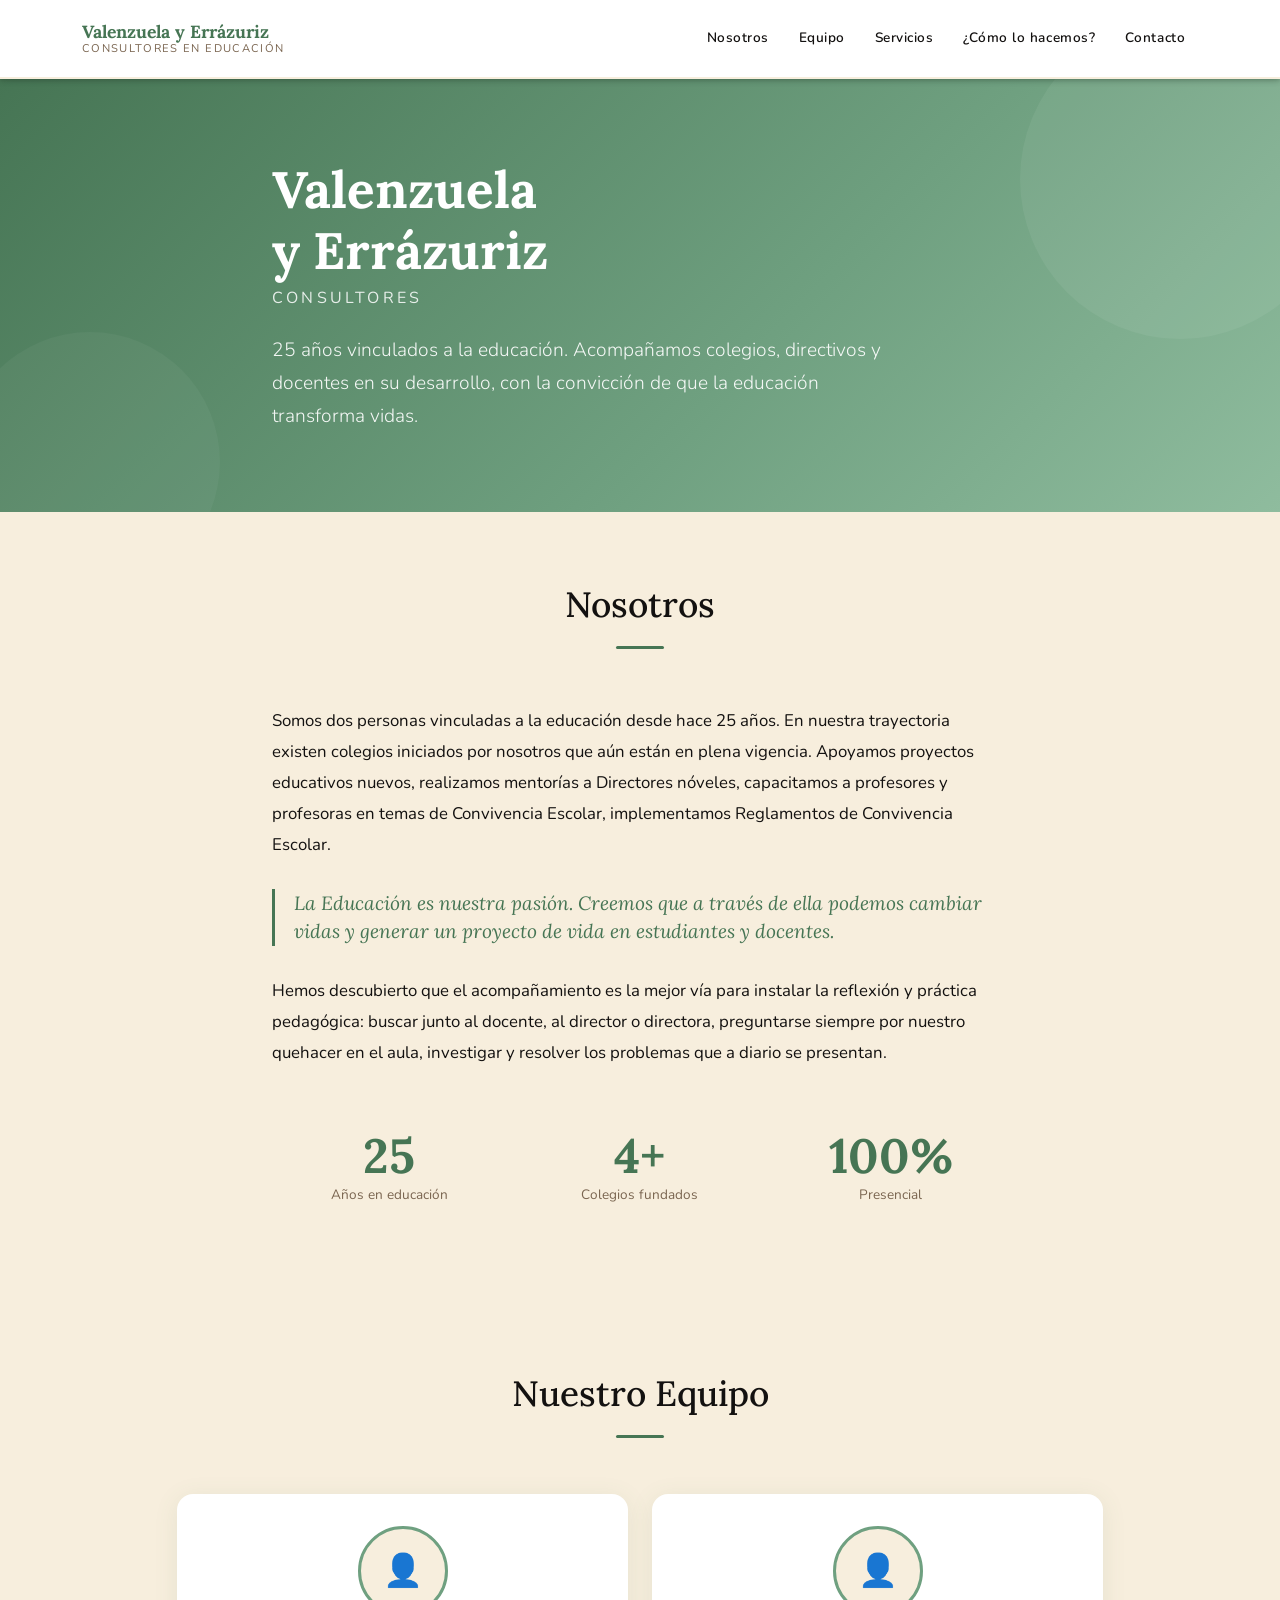
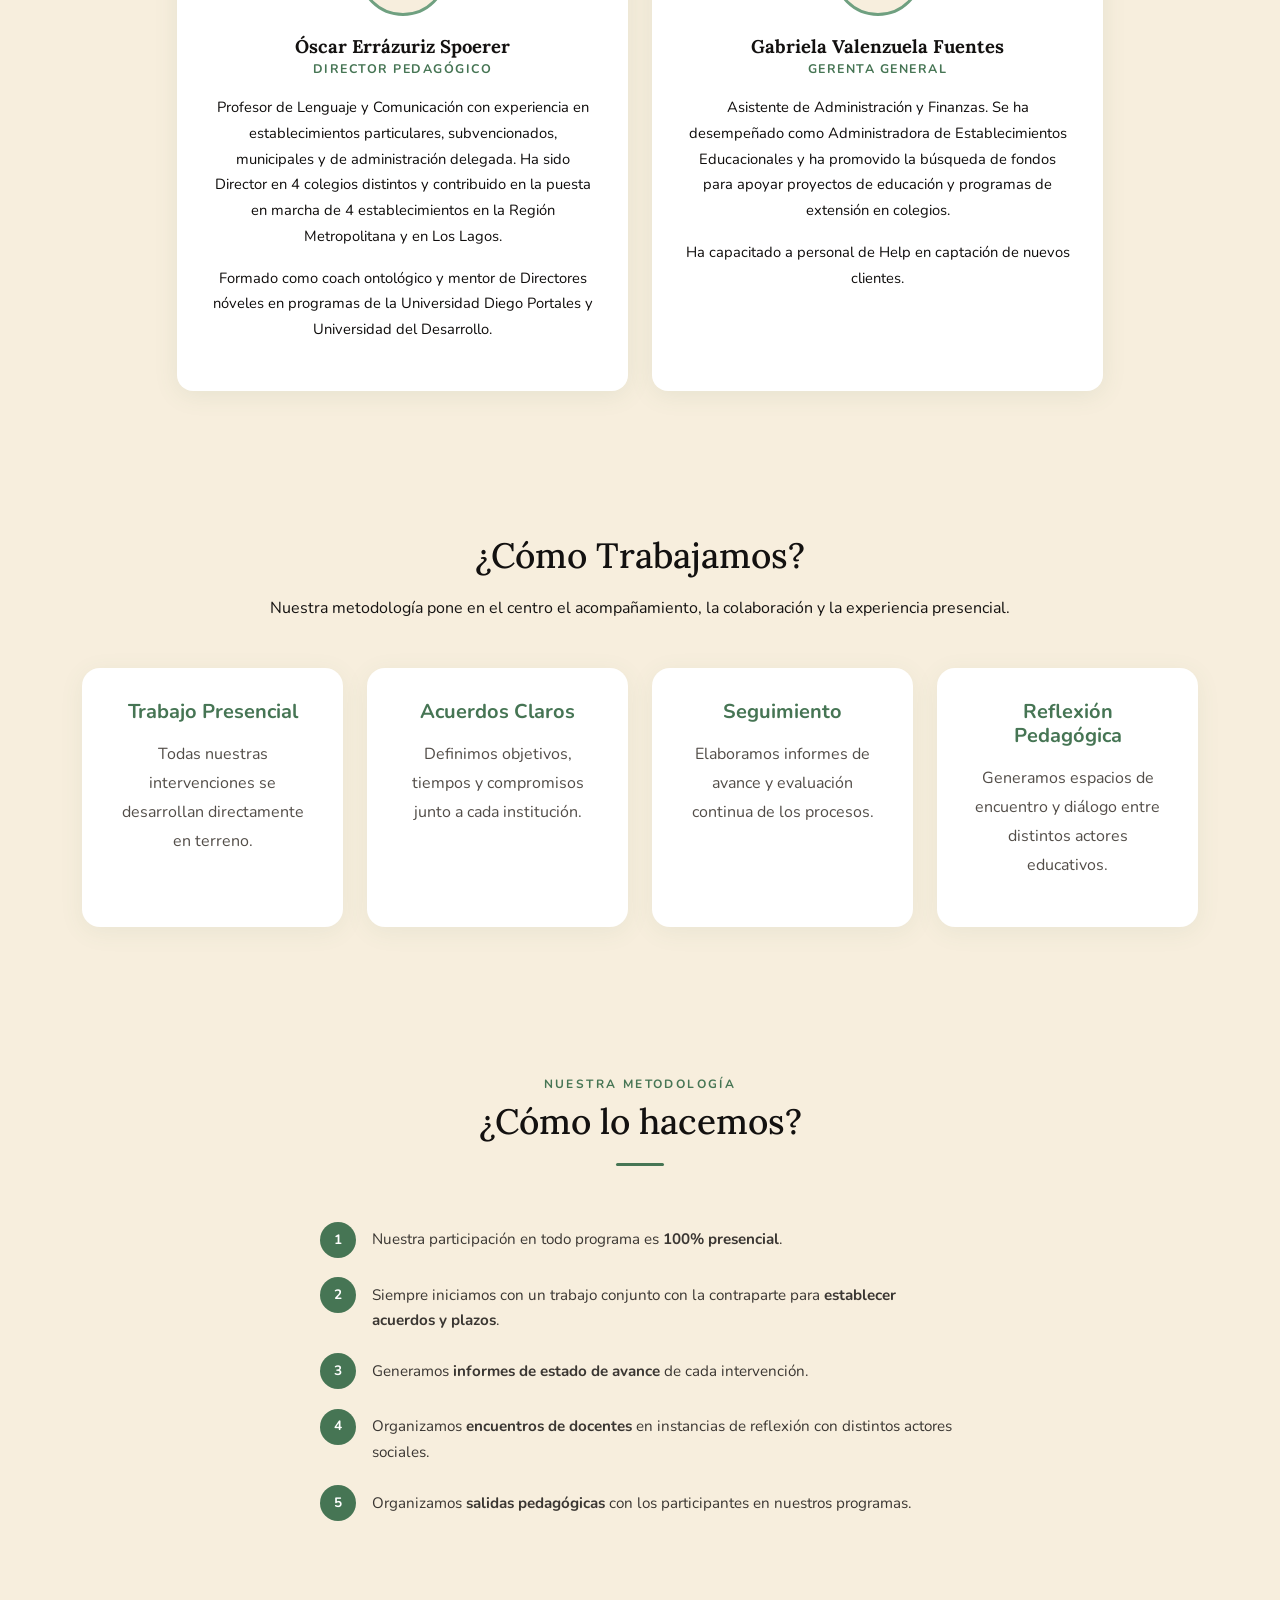
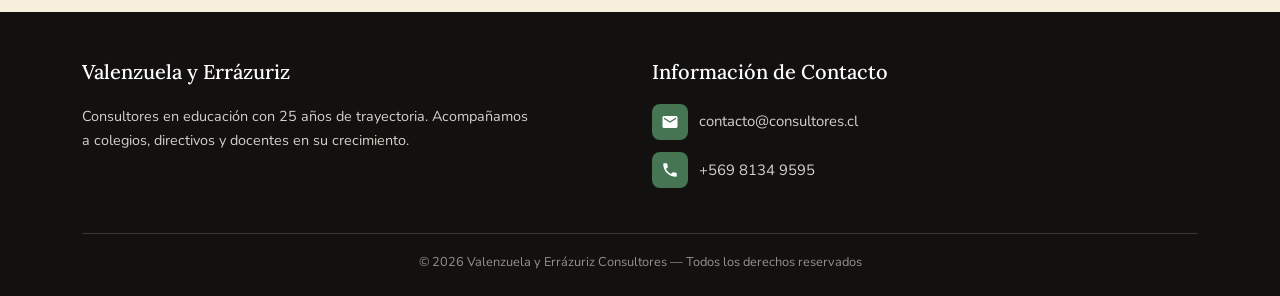
==== commit d6fa4d0e: "Cssandstuff" ====
--- a/prop1claudio.html
+++ b/prop1claudio.html
@@ -14,13 +14,13 @@
 
     <style>
         :root {
-            --verde: #4a7c59;
+            --verde: #467554;
             --verde-claro: #6fa080;
-            --verde-suave: #e8f2ec;
-            --crema: #faf8f3;
+            --verde-suave: #f7eedd;
+            --crema: #f1eddf;
             --arena: #f0ebe0;
             --cafe: #7a6550;
-            --texto: #2d2926;
+            --texto: #131110;
             --gris-suave: #f5f5f2;
         }
 
@@ -50,7 +50,7 @@
             position: sticky;
             top: 0;
             z-index: 100;
-            box-shadow: 0 2px 12px rgba(74, 124, 89, 0.08);
+            box-shadow: 0 1px 6px rgba(28, 48, 34, 0.452);
         }
 
         .navbar-brand {
@@ -91,7 +91,7 @@
         /* HERO */
         .hero {
             background: linear-gradient(135deg, var(--verde) 0%, var(--verde-claro) 60%, #8fbc9e 100%);
-            color: white;
+            color: rgb(255, 255, 255);
             padding: 5rem 0 4rem;
             position: relative;
             overflow: hidden;
@@ -135,7 +135,7 @@
         }
 
         .hero .lead {
-            font-size: 1.05rem;
+            font-size: 1.20rem;
             opacity: 0.92;
             max-width: 620px;
             line-height: 1.7;
@@ -202,7 +202,7 @@
         .nosotros-text {
             font-size: 1.05rem;
             line-height: 1.85;
-            color: #3a3632;
+            color: #131110;
         }
 
         .nosotros-highlight {
@@ -262,66 +262,38 @@
         .person-card p {
             font-size: 0.92rem;
             line-height: 1.75;
-            color: #5a524a;
+            color: #0e0c0b;
         }
 
         /* SERVICIOS */
-        .area-card {
-            background: white;
-            border-radius: 16px;
-            padding: 2rem 2rem 1.5rem;
-            box-shadow: 0 3px 18px rgba(0, 0, 0, 0.07);
-            height: 100%;
-        }
-
-        .area-icon {
-            width: 56px;
-            height: 56px;
-            border-radius: 14px;
-            background: var(--verde-suave);
-            display: flex;
-            align-items: center;
-            justify-content: center;
-            margin-bottom: 1.2rem;
-            font-size: 1.5rem;
-        }
-
-        .area-card h3 {
-            font-size: 1.05rem;
-            font-weight: 700;
-            text-transform: uppercase;
-            letter-spacing: 0.06em;
-            color: var(--verde);
-            margin-bottom: 1.1rem;
-        }
-
-        .area-list {
-            list-style: none;
-            padding: 0;
-            margin: 0;
-        }
-
-        .area-list li {
-            font-size: 0.9rem;
-            line-height: 1.6;
-            padding: 0.45rem 0;
-            border-bottom: 1px solid var(--verde-suave);
-            padding-left: 1.2rem;
-            position: relative;
-            color: #3a3632;
-        }
-
-        .area-list li::before {
-            content: '→';
-            position: absolute;
-            left: 0;
-            color: var(--verde-claro);
-            font-size: 0.8rem;
-        }
-
-        .area-list li:last-child {
-            border-bottom: none;
-        }
+        /* CARDS */
+
+    .card-custom {
+      background: white;
+      border: none;
+      border-radius: 18px;
+      padding: 2rem;
+      height: 100%;
+      box-shadow: 0 5px 25px rgba(74, 124, 89, 0.08);
+      transition: 0.3s;
+    }
+
+    .card-custom:hover {
+      transform: translateY(-5px);
+      box-shadow: 0 12px 30px rgba(74, 124, 89, 0.12);
+    }
+
+    .card-custom h4,
+    .card-custom h5 {
+      color: var(--verde);
+      margin-bottom: 1rem;
+      font-weight: 700;
+    }
+
+    .card-custom p {
+      color: #524d48;
+      line-height: 1.8;
+    }
 
         /* CÓMO LO HACEMOS */
         .como-item {
@@ -475,11 +447,10 @@
     </section>
 
     <!-- NOSOTROS -->
-    <section class="section" id="nosotros">
+    <section class="section section-verde" id="nosotros">
         <div class="container">
             <div class="row justify-content-center mb-4">
                 <div class="col-lg-7 text-center">
-                    <span class="section-label">Quiénes somos</span>
                     <h2 class="section-title">Nosotros</h2>
                     <div class="divider"></div>
                 </div>
@@ -582,53 +553,81 @@
     </section>
 
     <!-- SERVICIOS -->
-    <section class="section section-alt" id="servicios">
-        <div class="container">
-            <div class="row justify-content-center mb-4">
-                <div class="col-lg-7 text-center">
-                    <span class="section-label">Lo que hacemos</span>
-                    <h2 class="section-title">¿Qué ofrecemos?</h2>
-                    <div class="divider"></div>
-                </div>
-            </div>
-            <div class="row g-4 justify-content-center">
-
-                <div class="col-md-6 col-lg-5">
-                    <div class="area-card">
-                        <div class="area-icon">🏫</div>
-                        <h3>Gestión Escolar</h3>
-                        <ul class="area-list">
-                            <li>Acompañamiento con mentoría en instalación de Directores y Directoras Nóveles</li>
-                            <li>Revisión y actualización del Reglamento Interno de Convivencia Escolar</li>
-                            <li>Revisión y actualización del Proyecto Educativo Institucional</li>
-                            <li>Revisión de prácticas administrativas según Superintendencia de Educación</li>
-                            <li>Capacitación de administrativos y su vínculo con la educación</li>
-                            <li>Organización y ejecución de Salidas Educativas</li>
-                        </ul>
-                    </div>
-                </div>
-
-                <div class="col-md-6 col-lg-5">
-                    <div class="area-card">
-                        <div class="area-icon">📚</div>
-                        <h3>Recuperación de Estudios</h3>
-                        <ul class="area-list">
-                            <li>Programa con foco en adultos y jóvenes mayores de 18 años</li>
-                            <li>Modalidad flexible</li>
-                            <li>Clases presenciales</li>
-                            <li>Acompañamiento personalizado</li>
-                            <li>Encuentros pedagógicos</li>
-                            <li>Sedes en sectores urbanos y no urbanos</li>
-                        </ul>
-                    </div>
-                </div>
-
-            </div>
-        </div>
-    </section>
+    <section id="metodologia" class="section section-verde">
+
+    <div class="container">
+
+      <div class="text-center mb-5">
+        <h2 class="section-title">¿Cómo Trabajamos?</h2>
+
+        <p class="section-subtitle">
+          Nuestra metodología pone en el centro el acompañamiento,
+          la colaboración y la experiencia presencial.
+        </p>
+      </div>
+
+      <div class="row g-4 text-center">
+
+        <div class="col-md-3">
+          <div class="card-custom">
+
+            <h5>Trabajo Presencial</h5>
+
+            <p>
+              Todas nuestras intervenciones se desarrollan
+              directamente en terreno.
+            </p>
+
+          </div>
+        </div>
+
+        <div class="col-md-3">
+          <div class="card-custom">
+
+            <h5>Acuerdos Claros</h5>
+
+            <p>
+              Definimos objetivos, tiempos y compromisos
+              junto a cada institución.
+            </p>
+
+          </div>
+        </div>
+
+        <div class="col-md-3">
+          <div class="card-custom">
+
+            <h5>Seguimiento</h5>
+
+            <p>
+              Elaboramos informes de avance y evaluación
+              continua de los procesos.
+            </p>
+
+          </div>
+        </div>
+
+        <div class="col-md-3">
+          <div class="card-custom">
+
+            <h5>Reflexión Pedagógica</h5>
+
+            <p>
+              Generamos espacios de encuentro y diálogo
+              entre distintos actores educativos.
+            </p>
+
+          </div>
+        </div>
+
+      </div>
+
+    </div>
+
+  </section>
 
     <!-- CÓMO LO HACEMOS -->
-    <section class="section" id="como">
+    <section class="section section-verde" id="como">
         <div class="container">
             <div class="row justify-content-center mb-4">
                 <div class="col-lg-7 text-center">
